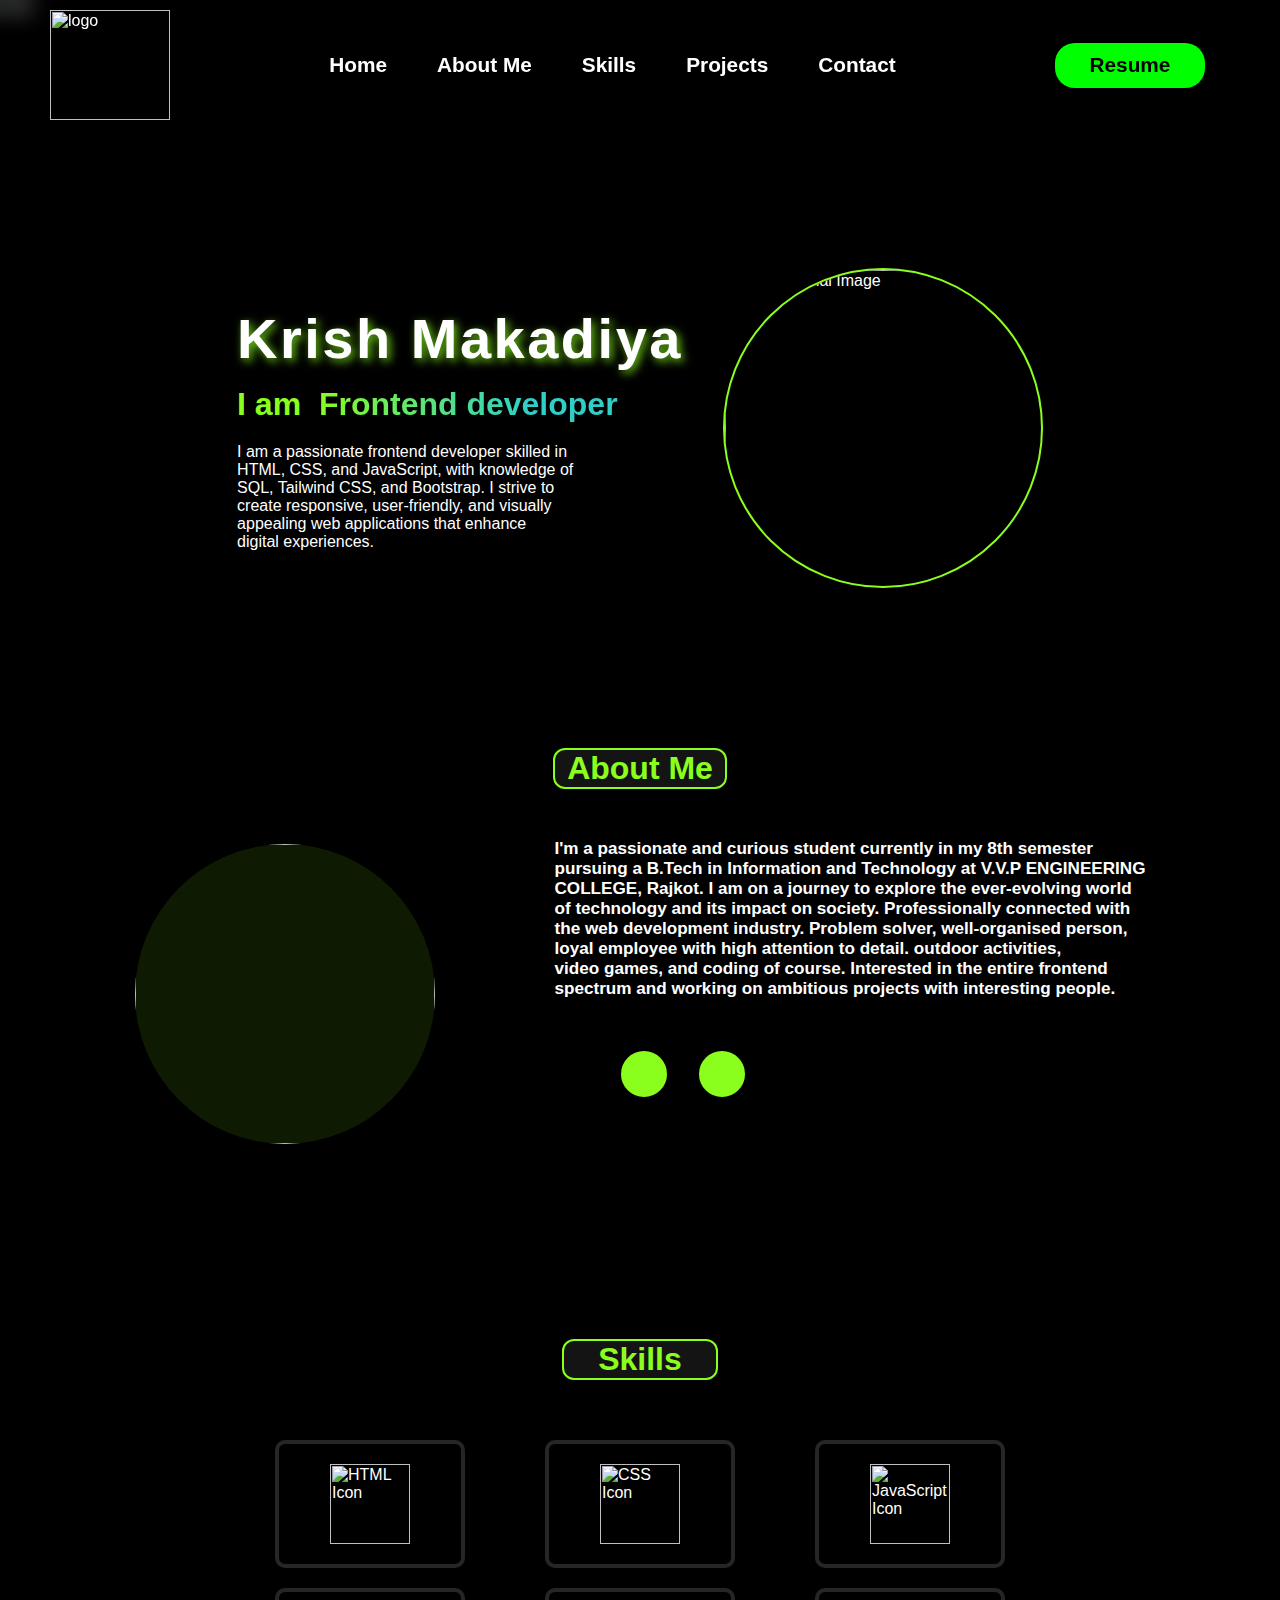
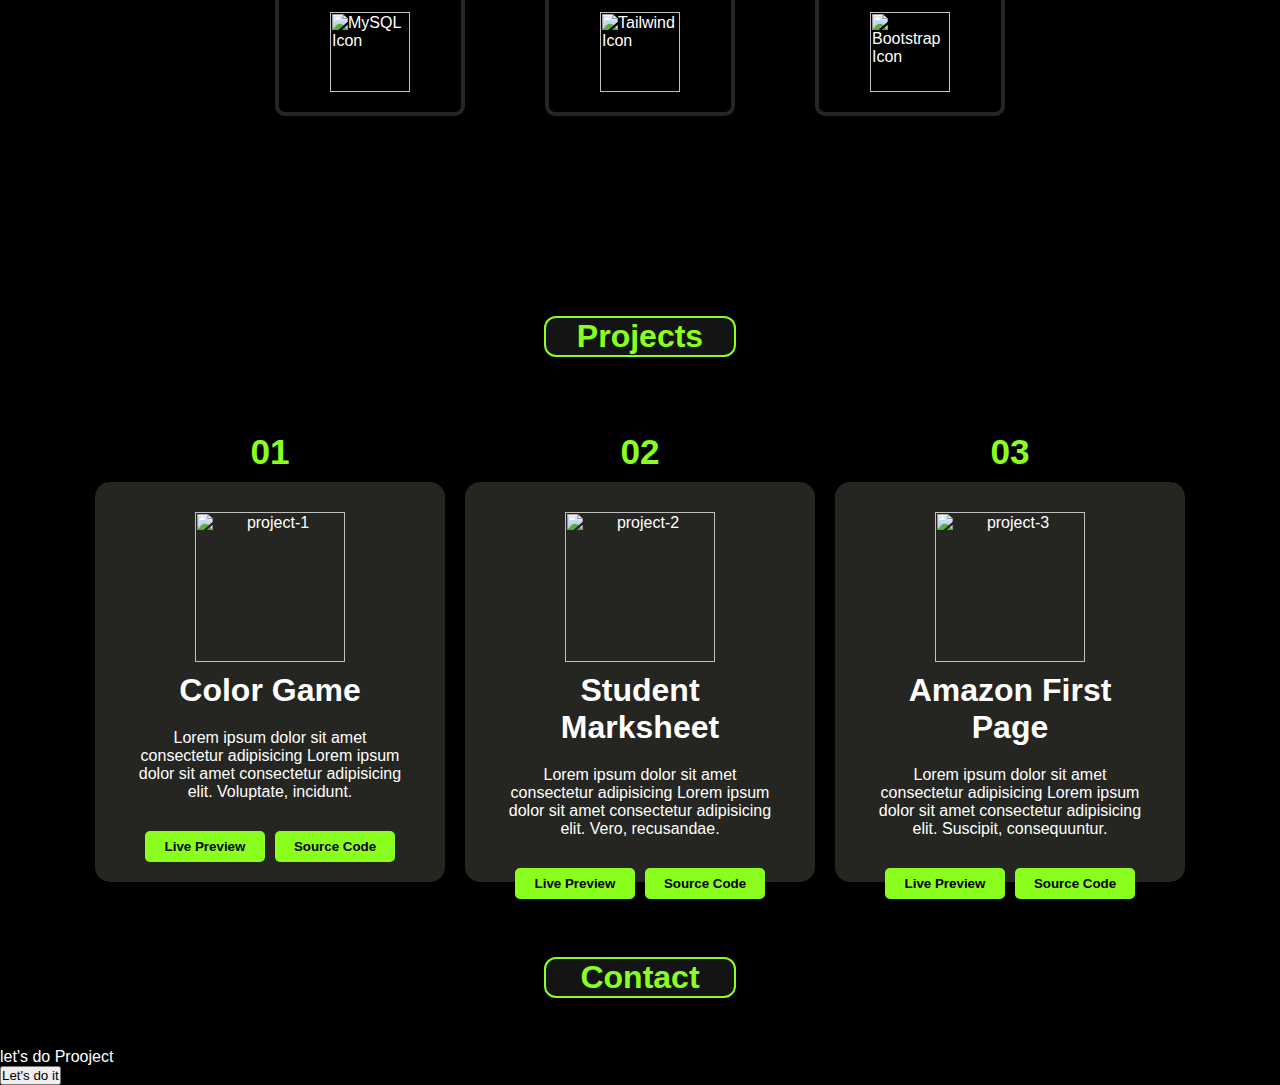
==== Portfolio.html @ 4e4b96e0 "Rename index.html to Portfolio.html" ====
ndex<!DOCTYPE html>
<html lang="en">

<head>
    <meta charset="UTF-8">
    <meta name="viewport" content="width=device-width, initial-scale=1.0">
    <title>My Portfolio</title>
    <link rel="stylesheet" href="portfoli.css">
    <script src="https://unpkg.com/boxicons@2.1.4/dist/boxicons.js"></script>
</head>

<body>
    <div class="container">
        <div class="navbar">
            <div class="logo">
                <img src="/svg/logo.png" alt="logo" width="120px" height="60px">
            </div>
            <div class="navigation">
                <nav class="nav">
                    <ul>
                        <li><a href="#">Home</a></li>
                        <li><a href="#About-Me">About&nbsp;Me</a></li>
                        <li><a href="#Skills">Skills</a></li>
                        <li><a href="#Projects">Projects</a></li>
                        <li><a href="#Contact">Contact</a></li>
                    </ul>
                </nav>
            </div>
            <div class="hire_btn btn">
                <button class="hire">Resume</button>
            </div>
        </div>
        <section id="#home">
        <div class="display aft-tit">
            <div class="description">
                <div class="name">Krish Makadiya</div>
                <div class="role">I am&nbsp;<span> Frontend developer</span></div>
                <div class="details">
                    <p>I am a passionate frontend developer skilled in <br>
                        HTML, CSS, and JavaScript, with knowledge of <br>
                        SQL, Tailwind CSS, and Bootstrap. I strive to<br>
                        create responsive, user-friendly, and visually<br>
                        appealing web applications that enhance<br>
                        digital experiences. </p>
                </div>
            </div>
            <div class="img-display">
                <img src="/svg/pfp.png" alt="My Personal Image">
            </div>
        </div>
    </section>


        <!-- about me -->
        <section  id="About-Me" >
        <h2 class="heading title">About Me</h2>
        <div class="about-me aft-tit">
            <div class="about-img">
                <img class="about_me_img" src="/svg/developer-icon.svg">
            </div>
            <div class="about_description">
                <p>
                    I'm a passionate and curious student currently in my 8th semester<br>
                    pursuing a B.Tech in Information and Technology at V.V.P ENGINEERING<br>
                    COLLEGE, Rajkot. I am on a journey to explore the ever-evolving world<br>
                    of technology and its impact on society. Professionally connected with<br>
                    the web development industry. Problem solver, well-organised person,<br>
                    loyal employee with high attention to detail. outdoor activities,<br>
                    video games, and coding of course. Interested in the entire frontend<br>
                    spectrum and working on ambitious projects with interesting people.
                </p>
                <div class="icons">
                    <box-icon type='logo' name='linkedin'></box-icon>
                    <box-icon name='github' type='logo' ></box-icon>
                </div>
            </div>
        </div>
        
        <!-- SKILLS  -->
    </section>
    <section id="Skills">
        <h2  class="heading title">Skills</h2>
        <div class="skills aft-tit">
            <div class="skills-container">
                <div class="skill-card"><img src="svg/html-icon.svg" alt="HTML Icon"></div>
                <div class="skill-card"><img src="svg/css-icon.svg" alt="CSS Icon"></div>
                <div class="skill-card"><img src="svg/javascript-programming-language-icon.svg" alt="JavaScript Icon">
                </div>
                <div class="skill-card"><img src="svg/mysql-icon.svg" alt="MySQL Icon"></div>
                <div class="skill-card"><img src="svg/tailwind-css-icon.svg" alt="Tailwind Icon"></div>
                <div class="skill-card"><img src="svg/bootstrap-5-logo-icon.svg" alt="Bootstrap Icon"></div>
            </div>
        </div>
    </section>

        <!--Projects  -->
        <section id="Projects">
        <h2  class="heading">Projects</h2>
        <div  class="projects aft-tit">
            <div class="project-1 project">
                <div class="num">01</div>
                <div class="card">
                    <div class="img-1">
                        <img src="/svg/project-2.avif" alt="project-1">
                    </div>
                    <h1>Color Game</h1>
                    <p>Lorem ipsum dolor sit amet consectetur adipisicing Lorem ipsum dolor sit amet consectetur
                        adipisicing elit. Voluptate, incidunt.</p>
                    <div class="but-project">
                        <div class="btn"><button>Live Preview</button></div>
                        <div class="btn"><button>Source Code</button></div>
                    </div>
                </div>
            </div>

            <div class="project-2 project">
                <div class="num">02</div>
                <div class="card">
                    <div class="img-2">
                        <img src="/svg/project-3.avif" alt="project-2">
                    </div>
                    <h1>Student Marksheet</h1>
                    <p>Lorem ipsum dolor sit amet consectetur adipisicing Lorem ipsum dolor sit amet consectetur
                        adipisicing elit. Vero, recusandae.</p>
                    <div class="but-project">
                        <div class="btn"><button>Live Preview</button></div>
                        <div class="btn"><button>Source Code</button></div>
                    </div>
                </div>
            </div>

            <div class="project-3 project">
                <div class="num">03</div>
                <div class="card">
                    <div class="img-3">
                        <img src="/svg/project-2.avif" alt="project-3">
                    </div>
                    <h1>Amazon First Page</h1>
                    <p>Lorem ipsum dolor sit amet consectetur adipisicing Lorem ipsum dolor sit amet consectetur
                        adipisicing elit. Suscipit, consequuntur.</p>
                    <div class="but-project">
                        <div class="btn"><button>Live Preview</button></div>
                        <div class="btn"><button>Source Code</button></div>
                    </div>
                </div>
            </div>
        </div>
    </section>

        <!--Contact me  -->
        <footer id="Contact">
            <h2 class="heading">Contact</h2>
            <div  class="contact aft-tit">
                <div class="first-row">
                    <p>
                        let's do Prooject 
                    </p>
                    <button class="project_btn">Let's do it</button>
                </div>
            </div>

        </footer>

    </div>
</body>

</html>
---- portfoli.css ----
html {
    scroll-behavior: smooth;
    scroll-padding-top: 150px;
}
/* @keyframes fadeIn {
    from {
        opacity: 0;
        transform: translateY(10px);
    }
    to {
        opacity: 1;
        transform: translateY(0);
    }
}

.container {
    animation: fadeIn 1s ease-in-out;
} */

*{
    margin: 0;
    padding: 0;
    font-family:'Franklin Gothic Medium', 'Arial Narrow', Arial, sans-serif;
    box-sizing: border-box;
}
body{
    color: white;
    background-color:black;
}
.navbar{
    position: fixed;
    top: 0;
    left: 0;
    width: 100%;
    display: flex;
    justify-content: space-between;
    align-items: center;
    padding: 10px 50px;
    background: rgba(0, 0, 0, 0.3); 
    backdrop-filter: blur(10px);
    z-index: 1;
}
.navigation {
    padding: 20px;
    width: auto; 
    display: flex;
    justify-content: center;
    flex-wrap: wrap; 
    gap: 20px; 
}

.logo img{
    height: 110px;
}
.nav ul{
    display: flex;
}
.nav ul li{
    list-style: none;
    padding: 10px 25px;
}
.nav ul li a{
    text-decoration: none;
    color: white;
    font-size: 1.3rem;
    font-weight: bold;
    transition: transform 0.3s ease-in-out;
}
.nav ul li a:hover{
    text-decoration: underline;
    color: rgb(2, 255, 2);
}
.hire_btn{
    padding-right:25px;
}
.hire{
    width: 150px;
    height: 45px;
    font-size: 1.3rem;
    font-weight: bold;
    border: none;
    border-radius: 20px;
    background-color: lime;
    color: black;
    cursor: pointer;
    transition: all 0.3s ease-in-out;
}
.hire:hover{
    background-color: black;
    color: lime;
    box-shadow: 0px 0px 20px lime;
    border:2px solid #8AFF1E;
    transform: translate(0px,-10px);
}
.display{
    padding-top: 250px;
    display: flex;
    justify-content: center;
    align-items: center; 
    gap: 40px;
    padding-bottom: 100px;
}
.description{
    text-align: center;
}
.name{
    color: white;
    font-size: 3.5rem;
    font-weight: bold;
    text-align: left;
    margin-bottom: 15px; 
    letter-spacing: 2.5px;
    text-shadow: 3px 3px 10px rgba(138, 255, 30, 0.8);
}
.role{
    color: #8AFF1E;
    font-size :2rem;
    text-align: left;
    margin-bottom: 20px;
    font-weight: bold; 
}
.role span{
    background: linear-gradient(to right, #8AFF1E 0%, #2FCFC8 71%); 
    -webkit-text-fill-color: transparent; 
    -webkit-background-clip:text; 
}

.details{
    color: white;
    font-size: 1rem;
    text-align: left;
}
.img-display img{
    width: 320px; 
    height: 320px;
    border-radius: 50%; 
    background-color: transparent;
    border: 2px solid #8AFF1E;
    transition: transform 0.3s ease-in-out;
}
.img-display img:hover {
    transform: scale(1.07);
    cursor: pointer;
    box-shadow: 0px 0px 30px #8AFF1E;
}
      /* for all heding */
.heading{
    margin: 50px auto;
    color:#8AFF1E;
    width:15%;
    border: 2px solid ;
    border-radius: 12px;
    text-align: center;
    font-size: 2rem;
    background-color: rgba(255, 255, 255, 0.08);
}


                    /* about me */
#About-Me{
    margin: 60px;
}
.about-me{
    display: flex;
    justify-content: center;
    align-items: center;
    gap: 120px;
    padding-bottom: 70px;
} 
.about-img img{
    width: 300px;
    height: 300px;
    border-radius: 50%;
    background-color: #85fb171a;
}        
.about-img img:hover {
    transform: scale(1.07);
    cursor: pointer;
    box-shadow: 0px 0px 30px #8AFF1E;
}
.about_description p{
    font-weight: bold;
    font-size: 1.07rem;
} 
.icons{
    display: flex;
    justify-content: space-around;
    max-width: 30%;
    margin: 40px;
    padding: 10px;
}
.icons [type='logo']{
    border-radius: 50%;
    border: 2px solid black;
    width: 50px;
    height: 50px;
    padding: 5px;
    background-color: #8AFF1E;
}
.icons [type='logo']:hover{
    cursor: pointer;
    scale: 1.2;
    border: 2px solid #8AFF1E;
    background-color: black;
    fill: #8AFF1E;
    box-shadow:0px 0px 10px #8AFF1E;
}

                    /* skills */
#Skills{
    margin: 120px;
}
.skills {
    display: flex;
    justify-content: center;
    align-items: center;
}   
.skills-container {
display: grid;
grid-template-columns: repeat(3, 1fr);  
justify-items: center;
}          
.skill-card {
display: flex;
justify-content: center;
align-items: center;
width: 190px;
height: 100px;
border: 4px solid #262626;
border-radius: 10px;
padding: 60px;
background-color: black;
margin: 10px 40px;
}          
.skill-card img {
width: 80pxpx;
height: 80px;
}    
@keyframes anima {
    from {
        transform: translate(0px, 0px);
    }
    to {
        transform: translate(-5px, 5px) rotate(5deg);
    }
}

.skill-card:hover {
    animation-name: anima;
    animation-duration: 0.3s; 
    box-shadow: 0 0 20px #8AFF1E;
    animation-timing-function: ease-in-out; 
    animation-fill-mode: forwards; 
}


/*   projects */
#Projects{
    margin-top: 190px;
}
.projects{
    display: flex;
    justify-content: center;
    gap: 20px;
    flex-wrap: wrap;
    padding: 25px;
}
.project{
    text-align: center;
}
.num{
    text-align: center;
    font-size: 2.2rem;
    font-weight: bold;
    color: #8AFF1E;
    margin-bottom: 10px;
}
.card{
    margin-top: 10px;
    width: 350px;
    height: 400px;
    background-color: #252521;
    color: white;
    border-radius: 15px;
    text-align: center;
    padding: 30px;
    border: none;
    cursor: pointer;
}
.card:hover {
    transform: translateY(-10px);
    box-shadow:inset 0px 0px 10px #8AFF1E;
    transition: transform 0.3s ease-in-out;
}
.card h1{
    padding: 10px;
}
.card p {
    font-size: 1rem;
    color: #fff;
    margin-bottom: 20px;
    padding: 10px;
    background-color: transparent; 
}
.card img{
    max-width: 200px;
    height: 150px;
}
.but-project {
    display: flex;
    justify-content: center;
    gap: 10px;
    margin-top: 20px;
}

.but-project .btn button{
    width: 120px;
    padding: 8px 12px;
    border: none;
    background-color: #8AFF1E;
    color: black;
    font-weight: bold;
    border-radius: 5px;
    cursor: pointer;
    transition: background 0.3s;
}
.but-project .btn button:hover {
    border: solid;
    border-radius: 5px; 
    border: none;
    box-shadow:inset 0px 0px 15px black;
}
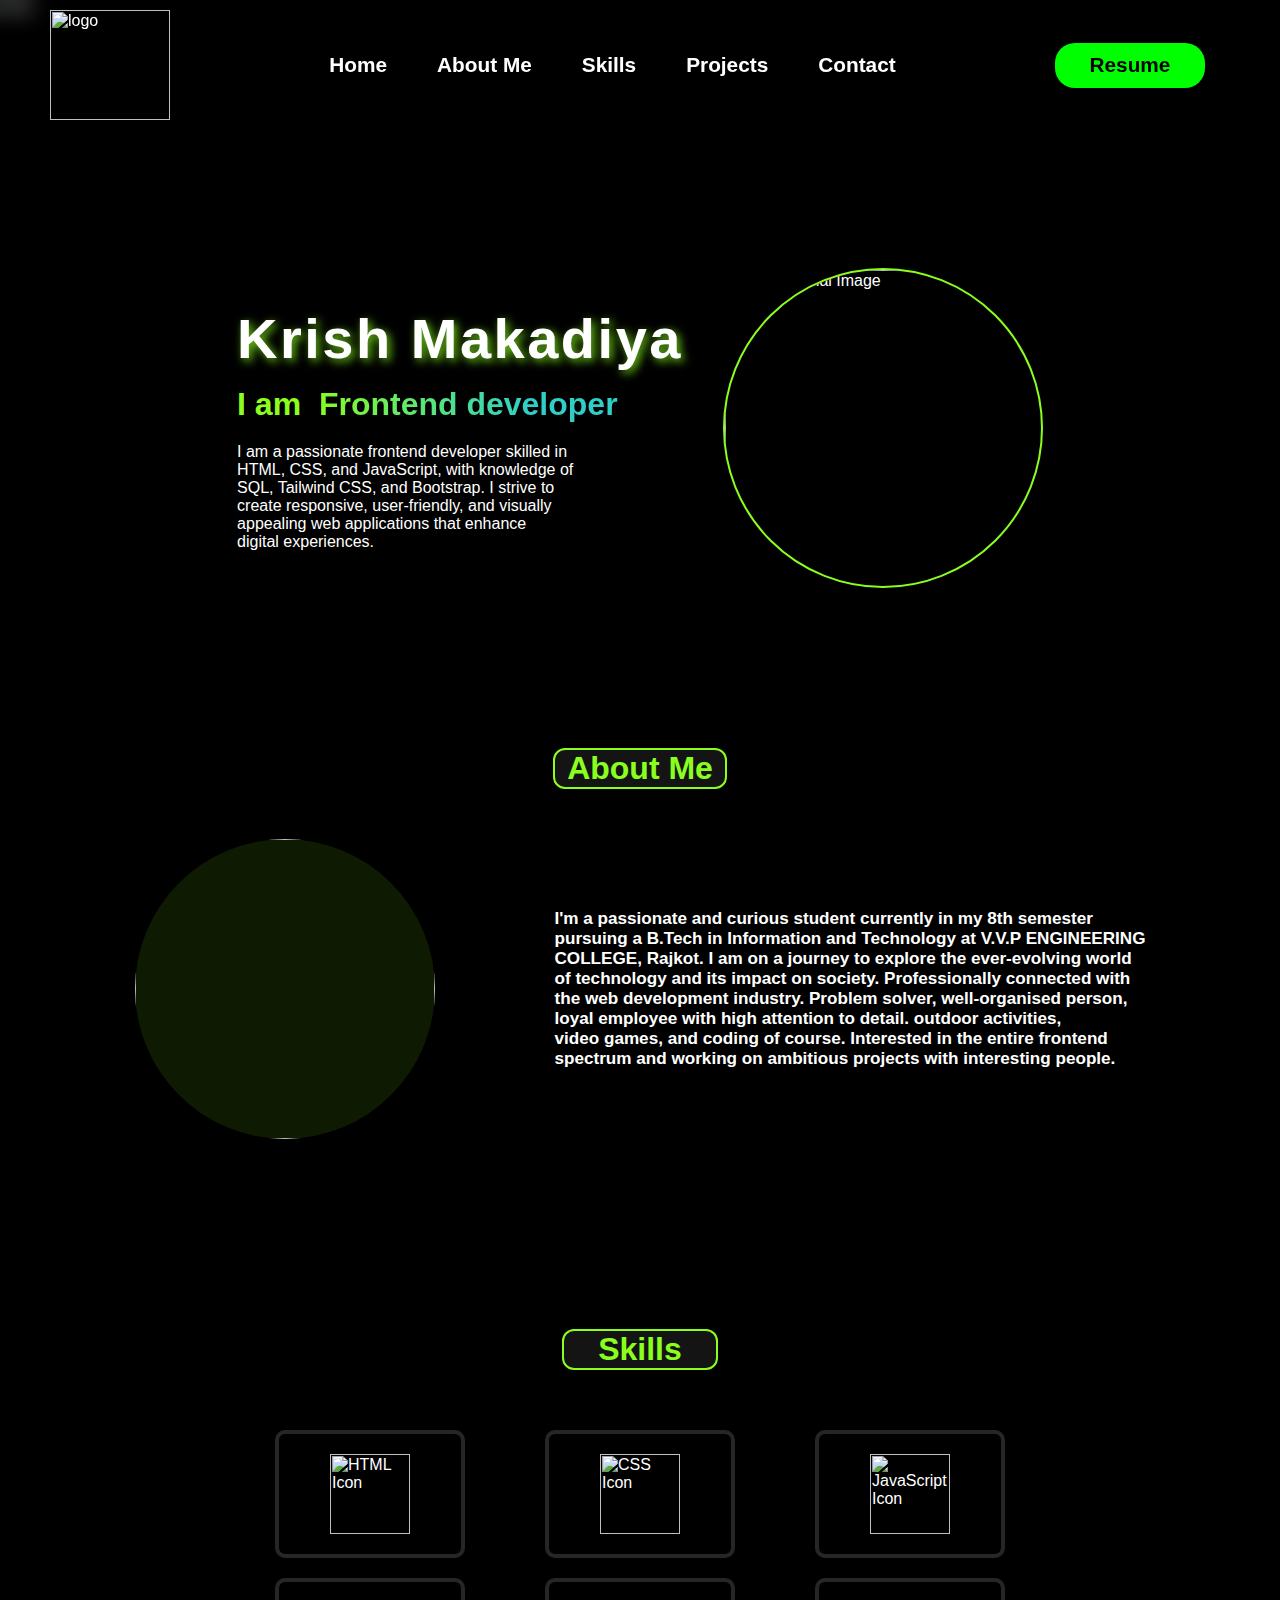
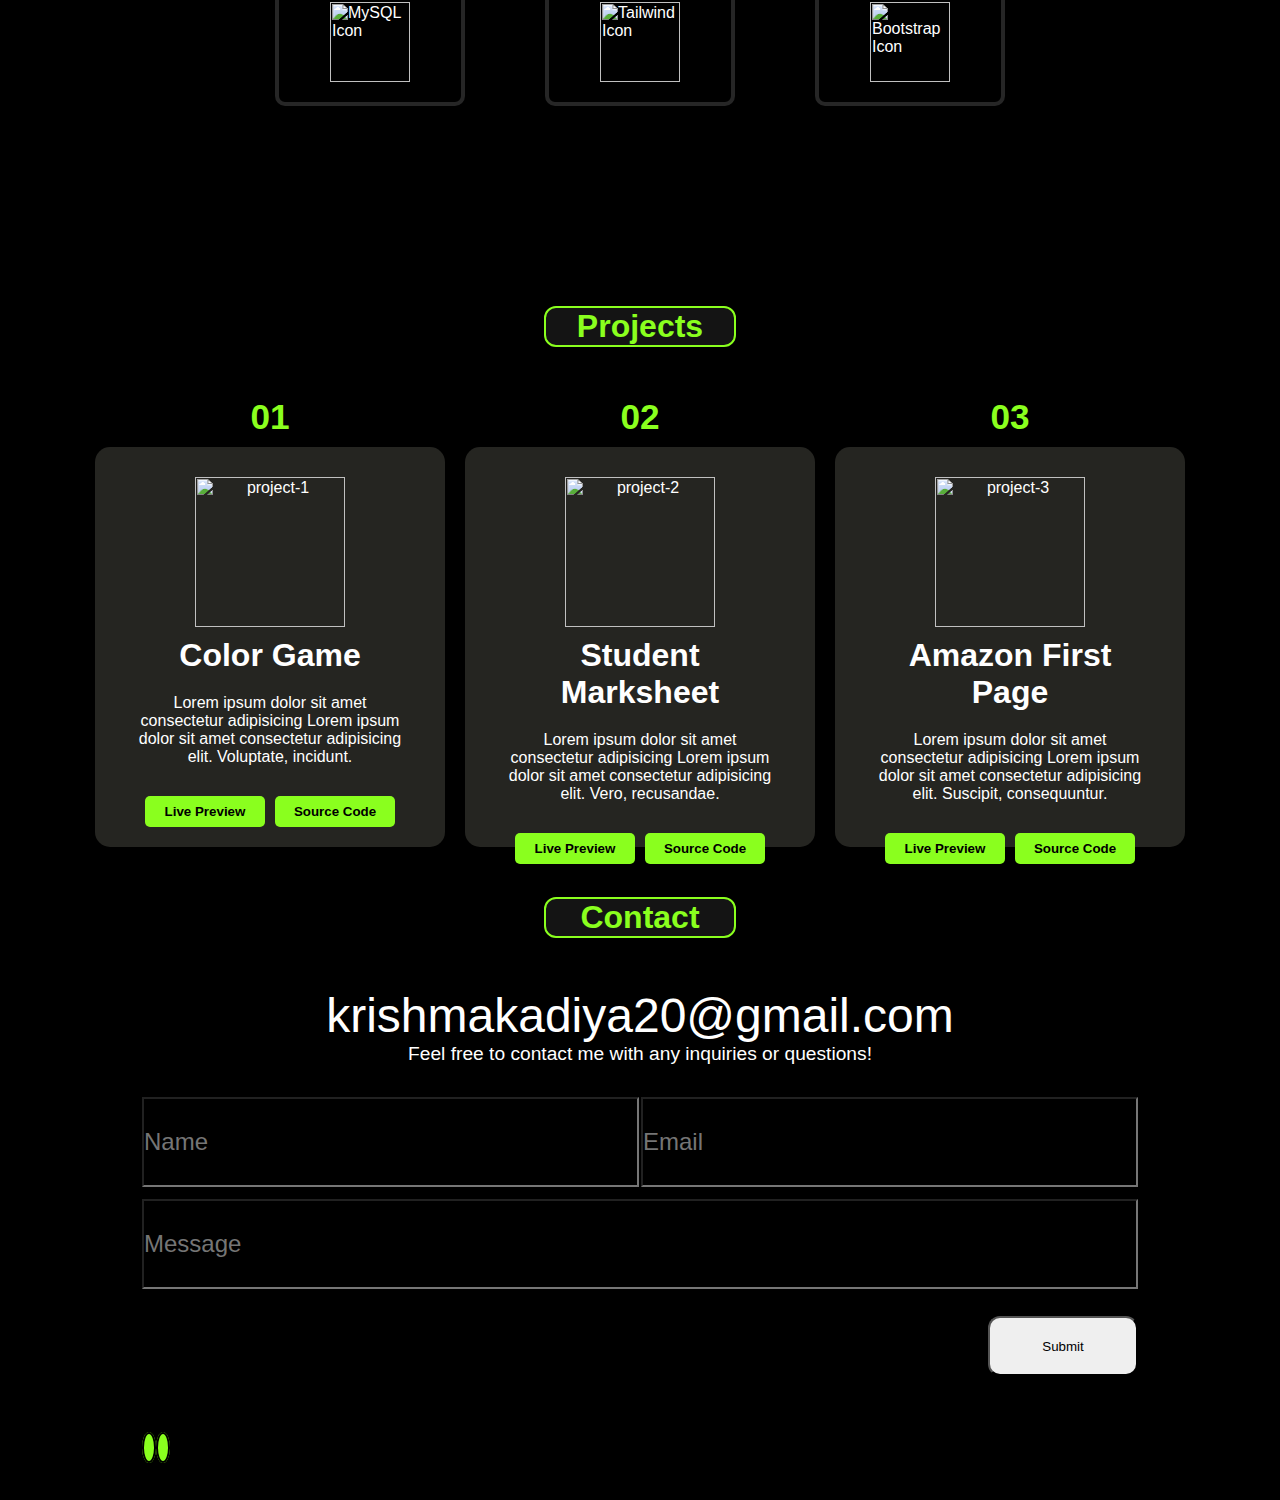
==== commit 7a662d66: "add table and css" ====
--- a/Portfolio.html
+++ b/Portfolio.html
@@ -69,10 +69,6 @@
                     video games, and coding of course. Interested in the entire frontend<br>
                     spectrum and working on ambitious projects with interesting people.
                 </p>
-                <div class="icons">
-                    <box-icon type='logo' name='linkedin'></box-icon>
-                    <box-icon name='github' type='logo' ></box-icon>
-                </div>
             </div>
         </div>
         
@@ -152,10 +148,29 @@
             <h2 class="heading">Contact</h2>
             <div  class="contact aft-tit">
                 <div class="first-row">
-                    <p>
-                        let's do Prooject 
-                    </p>
-                    <button class="project_btn">Let's do it</button>
+                <p class="email">krishmakadiya20@gmail.com</p>
+                <p class="text">Feel free to contact me with any inquiries or questions!</p>
+                </div>
+                <div class="second-row">
+                    <form action=""></form>    
+                    <table class="cont-table">
+                            <tr class="name">
+                                <td class="dec"><input type="text" placeholder="Name"></td>
+                                <td class="dec"><input type="text" placeholder="Email"></td>
+                            </tr>
+                            <tr class="message">
+                                <td colspan="2" class="dec"><input type="text" placeholder="Message"></td>
+                            </tr>
+                            <tr class="subimt-btn" align="right">
+                                <td colspan="2"><button class="submit">Submit</buttton></td>
+                            </tr>
+                            <tr class="icons" >
+                                <td colspan="2"><box-icon type='logo' name='linkedin'></box-icon>
+                                <box-icon name='github' type='logo' ></box-icon></td>
+                            </tr>
+                        </table>
+                    </form>
+                </div>
                 </div>
             </div>
 
--- a/portfoli.css
+++ b/portfoli.css
@@ -1,6 +1,6 @@
 html {
     scroll-behavior: smooth;
-    scroll-padding-top: 150px;
+    scroll-padding-top: 140px;
 }
 /* @keyframes fadeIn {
     from {
@@ -182,29 +182,6 @@
     font-weight: bold;
     font-size: 1.07rem;
 } 
-.icons{
-    display: flex;
-    justify-content: space-around;
-    max-width: 30%;
-    margin: 40px;
-    padding: 10px;
-}
-.icons [type='logo']{
-    border-radius: 50%;
-    border: 2px solid black;
-    width: 50px;
-    height: 50px;
-    padding: 5px;
-    background-color: #8AFF1E;
-}
-.icons [type='logo']:hover{
-    cursor: pointer;
-    scale: 1.2;
-    border: 2px solid #8AFF1E;
-    background-color: black;
-    fill: #8AFF1E;
-    box-shadow:0px 0px 10px #8AFF1E;
-}
 
                     /* skills */
 #Skills{
@@ -263,7 +240,6 @@
     justify-content: center;
     gap: 20px;
     flex-wrap: wrap;
-    padding: 25px;
 }
 .project{
     text-align: center;
@@ -330,3 +306,70 @@
     border: none;
     box-shadow:inset 0px 0px 15px black;
 }
+/*   contact */
+
+.contact{
+    padding: 0 90px;
+}
+.first-row{
+    text-align: center;
+}
+.text{
+    font-size: 1.2rem;
+}
+.email{
+    font-size: 3rem;
+}
+.second-row{
+    display: flex;
+    justify-content: center;
+    align-items: center;
+    padding-top: 25px;
+}
+.cont-table{
+    width: 1000px;
+}
+table tr{
+    height: 100px;
+}
+table tr td input{
+    width: 100%;
+    height: 90px;
+    background-color: black;
+}
+.dec{
+    text-decoration: underline;
+}
+input{
+    font-size: 1.5rem;
+    color: #8AFF1E;
+}
+.submit{
+    width: 150px;
+    height: 60px;
+    border-radius: 12px;
+}
+
+.icons{
+    display: flex;
+    max-width: 30%;
+    align-items: center;
+    text-align: center;
+}
+.icons [type='logo']{
+    border-radius: 50%;
+    border: 2px solid black;
+    width: 50px;
+    height: 50px;
+    padding: 5px;
+    background-color: #8AFF1E;
+}
+.icons [type='logo']:hover{
+    cursor: pointer;
+    scale: 1.2;
+    border: 2px solid #8AFF1E;
+    background-color: black;
+    fill: #8AFF1E;
+    box-shadow:0px 0px 10px #8AFF1E;
+} 
+
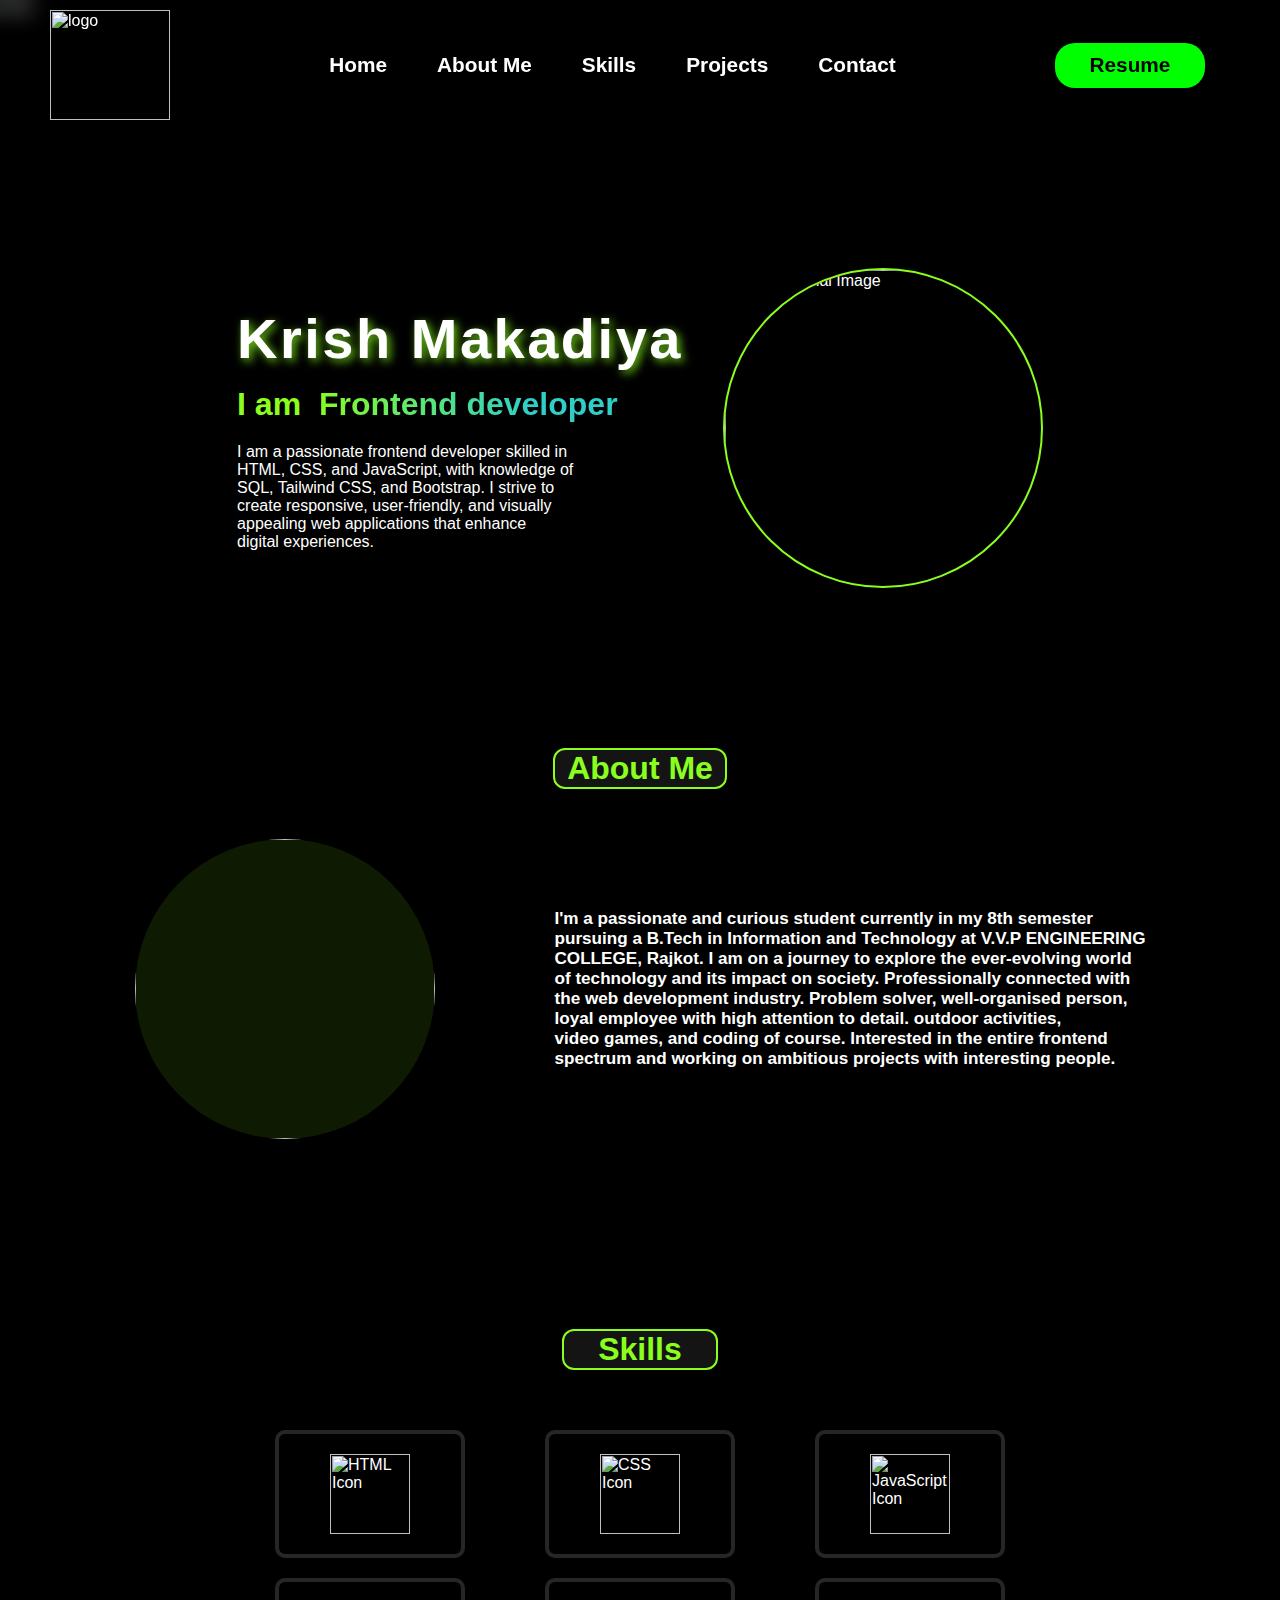
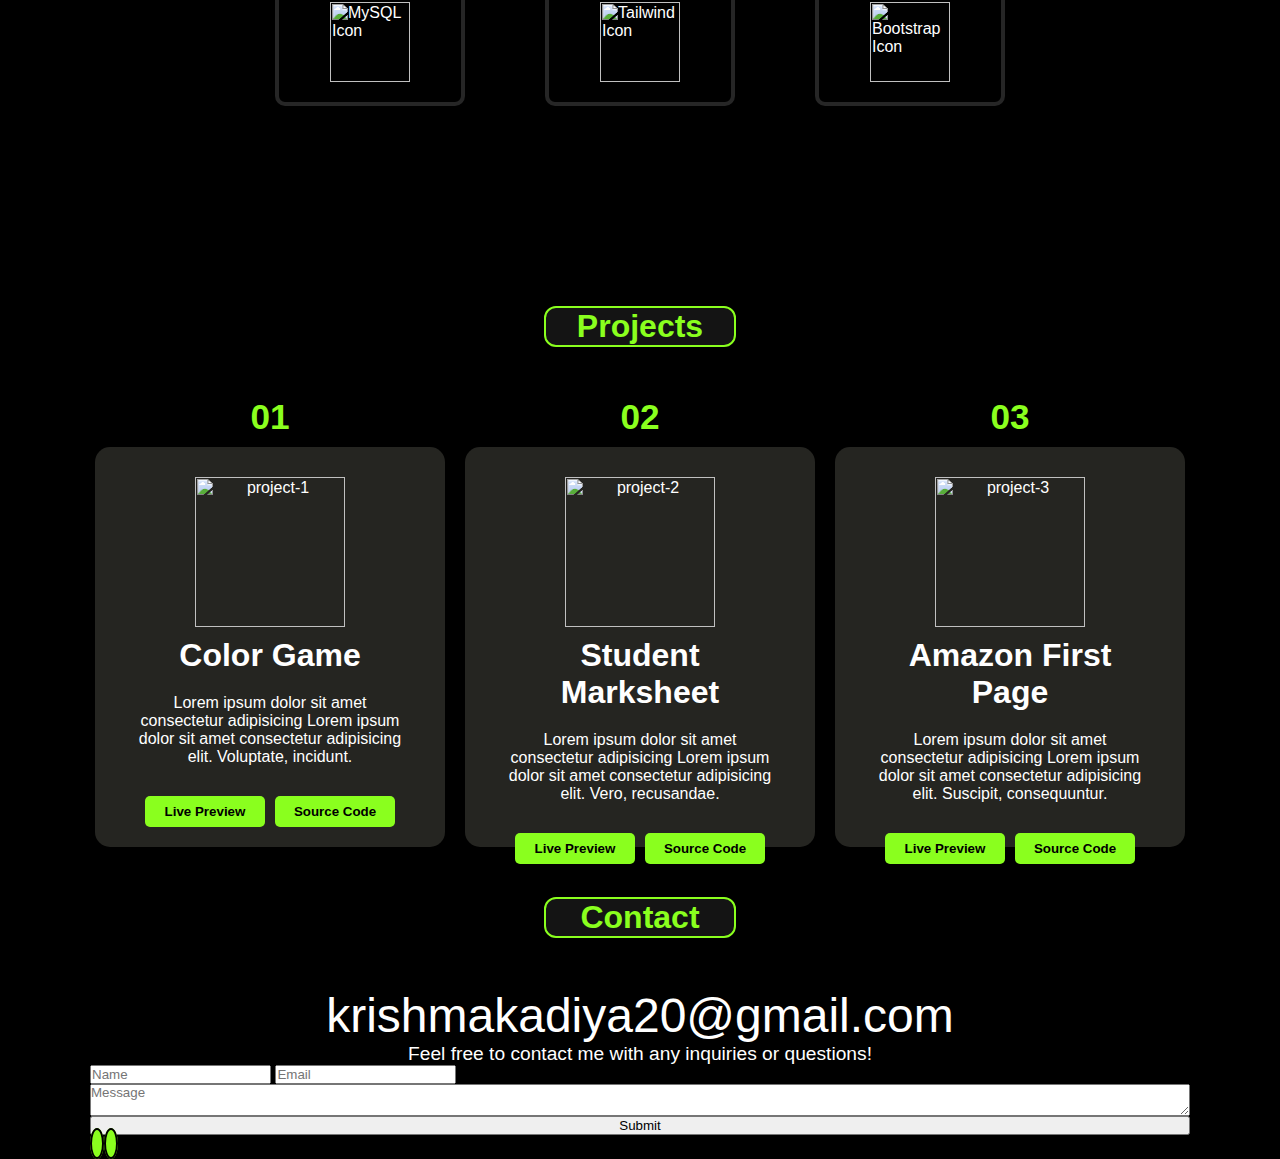
==== commit 5fa19839: "add some changes" ====
--- a/Portfolio.html
+++ b/Portfolio.html
@@ -151,31 +151,22 @@
                 <p class="email">krishmakadiya20@gmail.com</p>
                 <p class="text">Feel free to contact me with any inquiries or questions!</p>
                 </div>
-                <div class="second-row">
-                    <form action=""></form>    
-                    <table class="cont-table">
-                            <tr class="name">
-                                <td class="dec"><input type="text" placeholder="Name"></td>
-                                <td class="dec"><input type="text" placeholder="Email"></td>
-                            </tr>
-                            <tr class="message">
-                                <td colspan="2" class="dec"><input type="text" placeholder="Message"></td>
-                            </tr>
-                            <tr class="subimt-btn" align="right">
-                                <td colspan="2"><button class="submit">Submit</buttton></td>
-                            </tr>
-                            <tr class="icons" >
-                                <td colspan="2"><box-icon type='logo' name='linkedin'></box-icon>
-                                <box-icon name='github' type='logo' ></box-icon></td>
-                            </tr>
-                        </table>
-                    </form>
+                <form action="#" method="post">
+                    <div class="form-group">
+                        <div class="input-wrapper">
+                            <input type="text" placeholder="Name" required>
+                            <input type="text" placeholder="Email" required>
+                        </div>
+                        <textarea placeholder="Message"required></textarea>
+                        <button type="submit">Submit</button>
+                    </div>
+                </form>
+                <div class="icons">
+                    <a><box-icon type='logo' name='github'></box-icon></a>
+                    <a><box-icon name='linkedin' type='logo' ></box-icon></a>
                 </div>
                 </div>
-            </div>
-
         </footer>
-
     </div>
 </body>
 
--- a/portfoli.css
+++ b/portfoli.css
@@ -320,34 +320,9 @@
 .email{
     font-size: 3rem;
 }
-.second-row{
-    display: flex;
-    justify-content: center;
-    align-items: center;
-    padding-top: 25px;
-}
-.cont-table{
-    width: 1000px;
-}
-table tr{
-    height: 100px;
-}
-table tr td input{
-    width: 100%;
-    height: 90px;
-    background-color: black;
-}
-.dec{
-    text-decoration: underline;
-}
-input{
-    font-size: 1.5rem;
-    color: #8AFF1E;
-}
-.submit{
-    width: 150px;
-    height: 60px;
-    border-radius: 12px;
+.form-group{
+    display: flex;
+    flex-direction: column;
 }
 
 .icons{
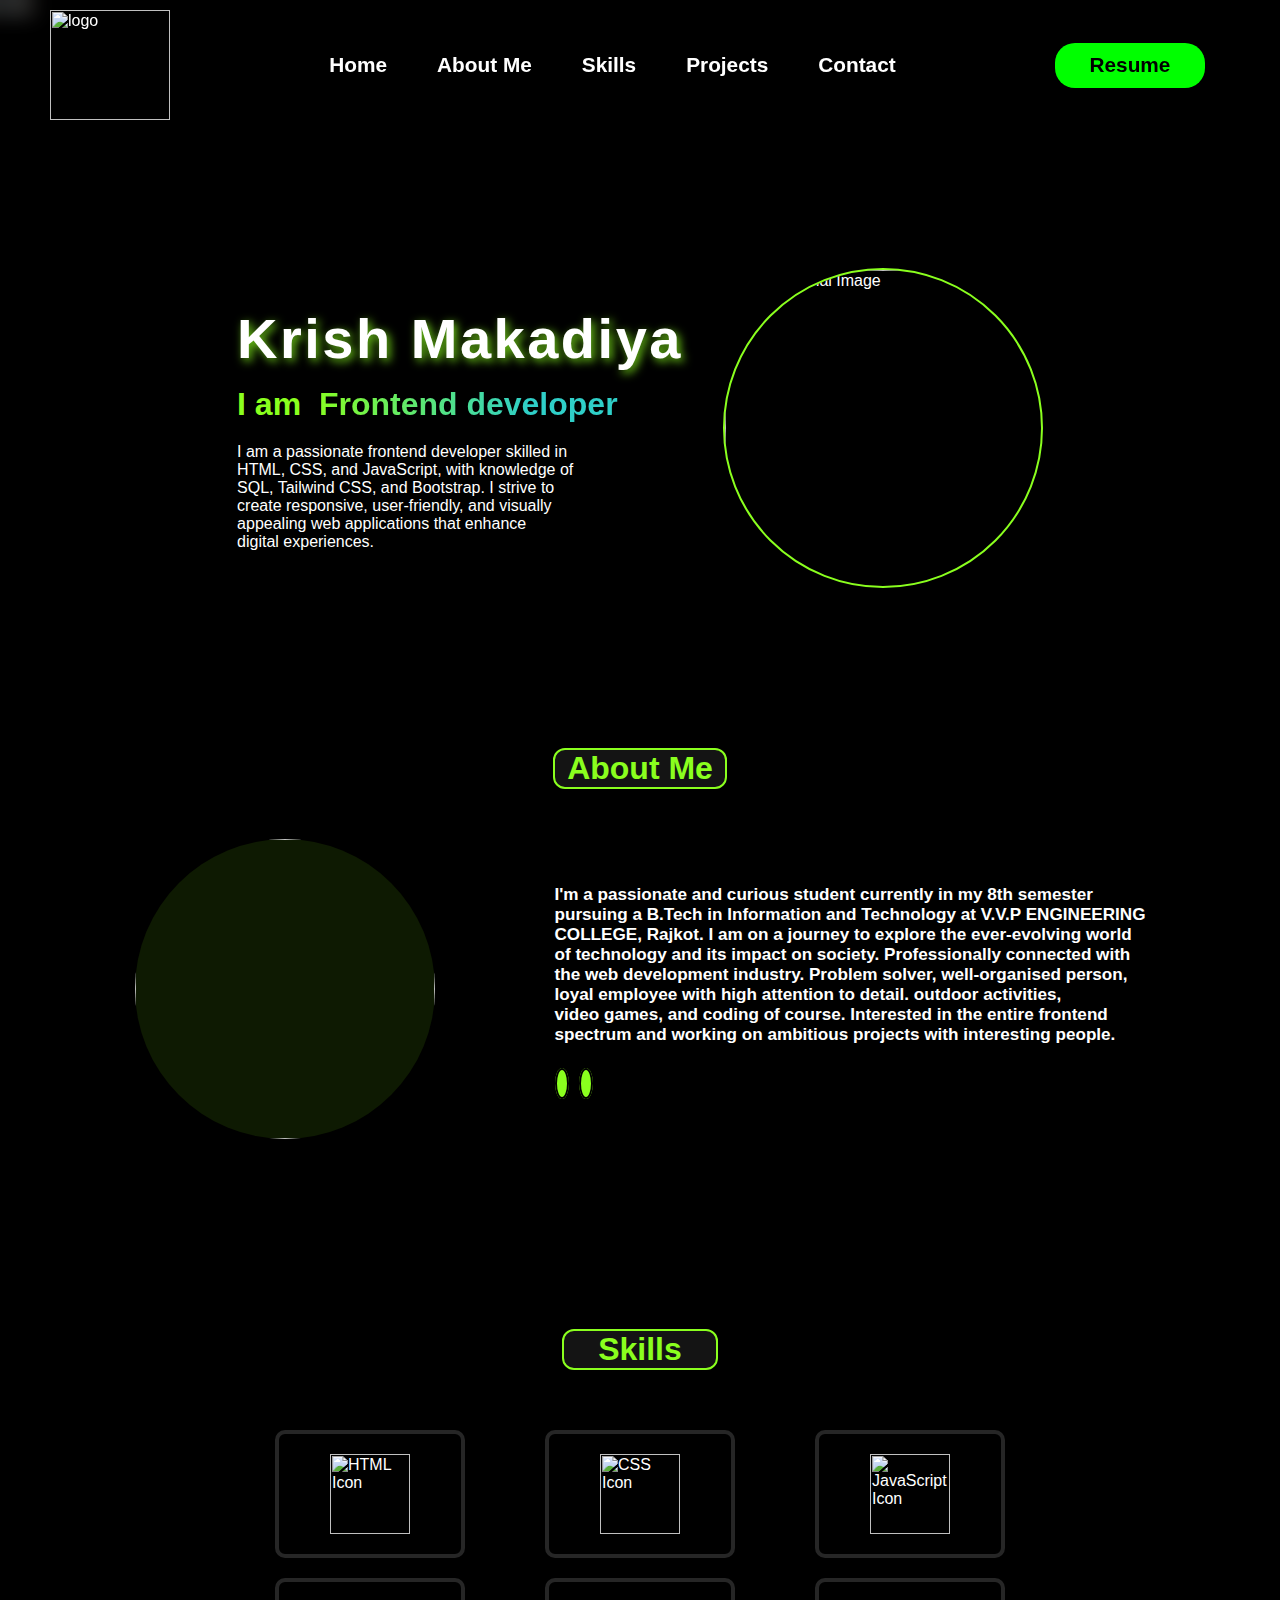
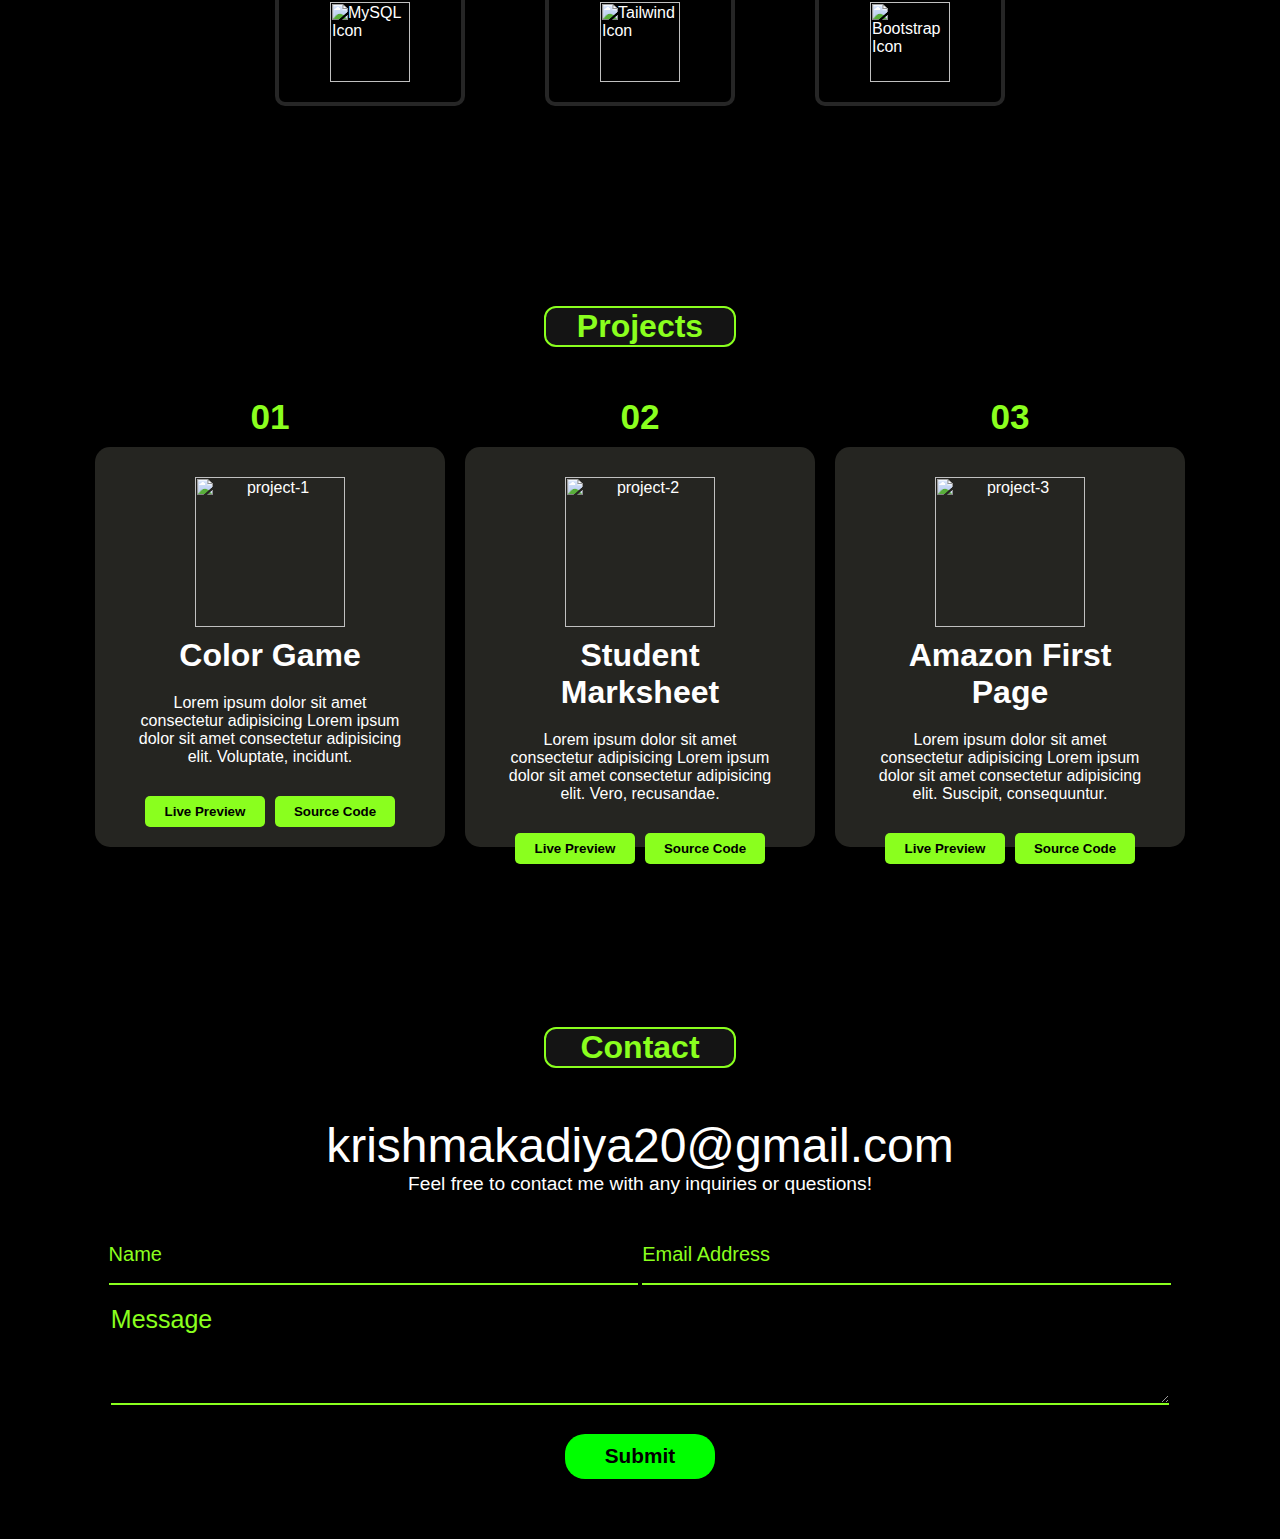
==== commit abea0c19: "make contact section" ====
--- a/Portfolio.html
+++ b/Portfolio.html
@@ -69,6 +69,10 @@
                     video games, and coding of course. Interested in the entire frontend<br>
                     spectrum and working on ambitious projects with interesting people.
                 </p>
+                <div class="icons">
+                    <a href="#"><box-icon type='logo' name='github'></box-icon></a>
+                    <a href="#"><box-icon name='linkedin' type='logo' ></box-icon></a>
+                </div>
             </div>
         </div>
         
@@ -155,16 +159,12 @@
                     <div class="form-group">
                         <div class="input-wrapper">
                             <input type="text" placeholder="Name" required>
-                            <input type="text" placeholder="Email" required>
+                            <input type="text" placeholder="Email Address" required>
                         </div>
                         <textarea placeholder="Message"required></textarea>
                         <button type="submit">Submit</button>
                     </div>
                 </form>
-                <div class="icons">
-                    <a><box-icon type='logo' name='github'></box-icon></a>
-                    <a><box-icon name='linkedin' type='logo' ></box-icon></a>
-                </div>
                 </div>
         </footer>
     </div>
--- a/portfoli.css
+++ b/portfoli.css
@@ -181,6 +181,30 @@
 .about_description p{
     font-weight: bold;
     font-size: 1.07rem;
+} 
+.icons{
+    display: flex;
+    max-width: 30%;
+    align-items: center;
+    text-align: center;
+    margin-top: 30px;
+    gap: 10px;
+}
+.icons [type='logo']{
+    border-radius: 50%;
+    border: 2px solid black;
+    width: 50px;
+    height: 50px;
+    padding: 5px;
+    background-color: #8AFF1E;
+}
+.icons [type='logo']:hover{
+    cursor: pointer;
+    scale: 1.2;
+    border: 2px solid #8AFF1E;
+    background-color: black;
+    fill: #8AFF1E;
+    box-shadow:0px 0px 10px #8AFF1E;
 } 
 
                     /* skills */
@@ -307,7 +331,12 @@
     box-shadow:inset 0px 0px 15px black;
 }
 /*   contact */
-
+footer{
+    margin:60px 0px; 
+}
+#Contact{
+    margin-top: 180px;
+}
 .contact{
     padding: 0 90px;
 }
@@ -323,28 +352,64 @@
 .form-group{
     display: flex;
     flex-direction: column;
-}
-
-.icons{
-    display: flex;
-    max-width: 30%;
+    margin: 10px;
     align-items: center;
-    text-align: center;
-}
-.icons [type='logo']{
-    border-radius: 50%;
-    border: 2px solid black;
-    width: 50px;
-    height: 50px;
-    padding: 5px;
-    background-color: #8AFF1E;
-}
-.icons [type='logo']:hover{
-    cursor: pointer;
-    scale: 1.2;
-    border: 2px solid #8AFF1E;
+}
+.input-wrapper{
+    text-align: center;
+    width: 100%;
+    margin: 20px;
+}
+.input-wrapper input{
+    width: 49%;
+    height: 60px;
     background-color: black;
-    fill: #8AFF1E;
-    box-shadow:0px 0px 10px #8AFF1E;
-} 
-
+    color: #8AFF1E;
+    font-size: 20px;
+    outline: none;
+    border: none;
+    border-bottom:2px solid #8AFF1E;
+}
+input::placeholder{
+    font-size: 20px;
+    color: #8AFF1E;
+}
+.form-group textarea{
+    width: 98%;
+    height: 100px;
+    margin:0 20px;
+    font-size: 25px;
+    background-color: black;
+    color: #8AFF1E;
+    outline: none;
+    border: none;
+    border-bottom:2px solid #8AFF1E;
+}
+textarea::placeholder{
+    font-size: 25px;
+    color: #8AFF1E;
+}
+.form-group button{
+    margin-top: 2cap;
+    text-align: center;
+    width: 150px;
+    height: 45px;
+    font-size: 1.3rem;
+    font-weight: bold;
+    border: none;
+    border-radius: 20px;
+    background-color: lime;
+    color: black;
+    cursor: pointer;
+    transition: all 0.3s ease-in-out;
+}
+.form-group button:hover{
+    background-color: black;
+    color: lime;
+    box-shadow: 0px 0px 20px lime;
+    border:2px solid #8AFF1E;
+    transform: translate(0px,-10px);
+
+}
+
+
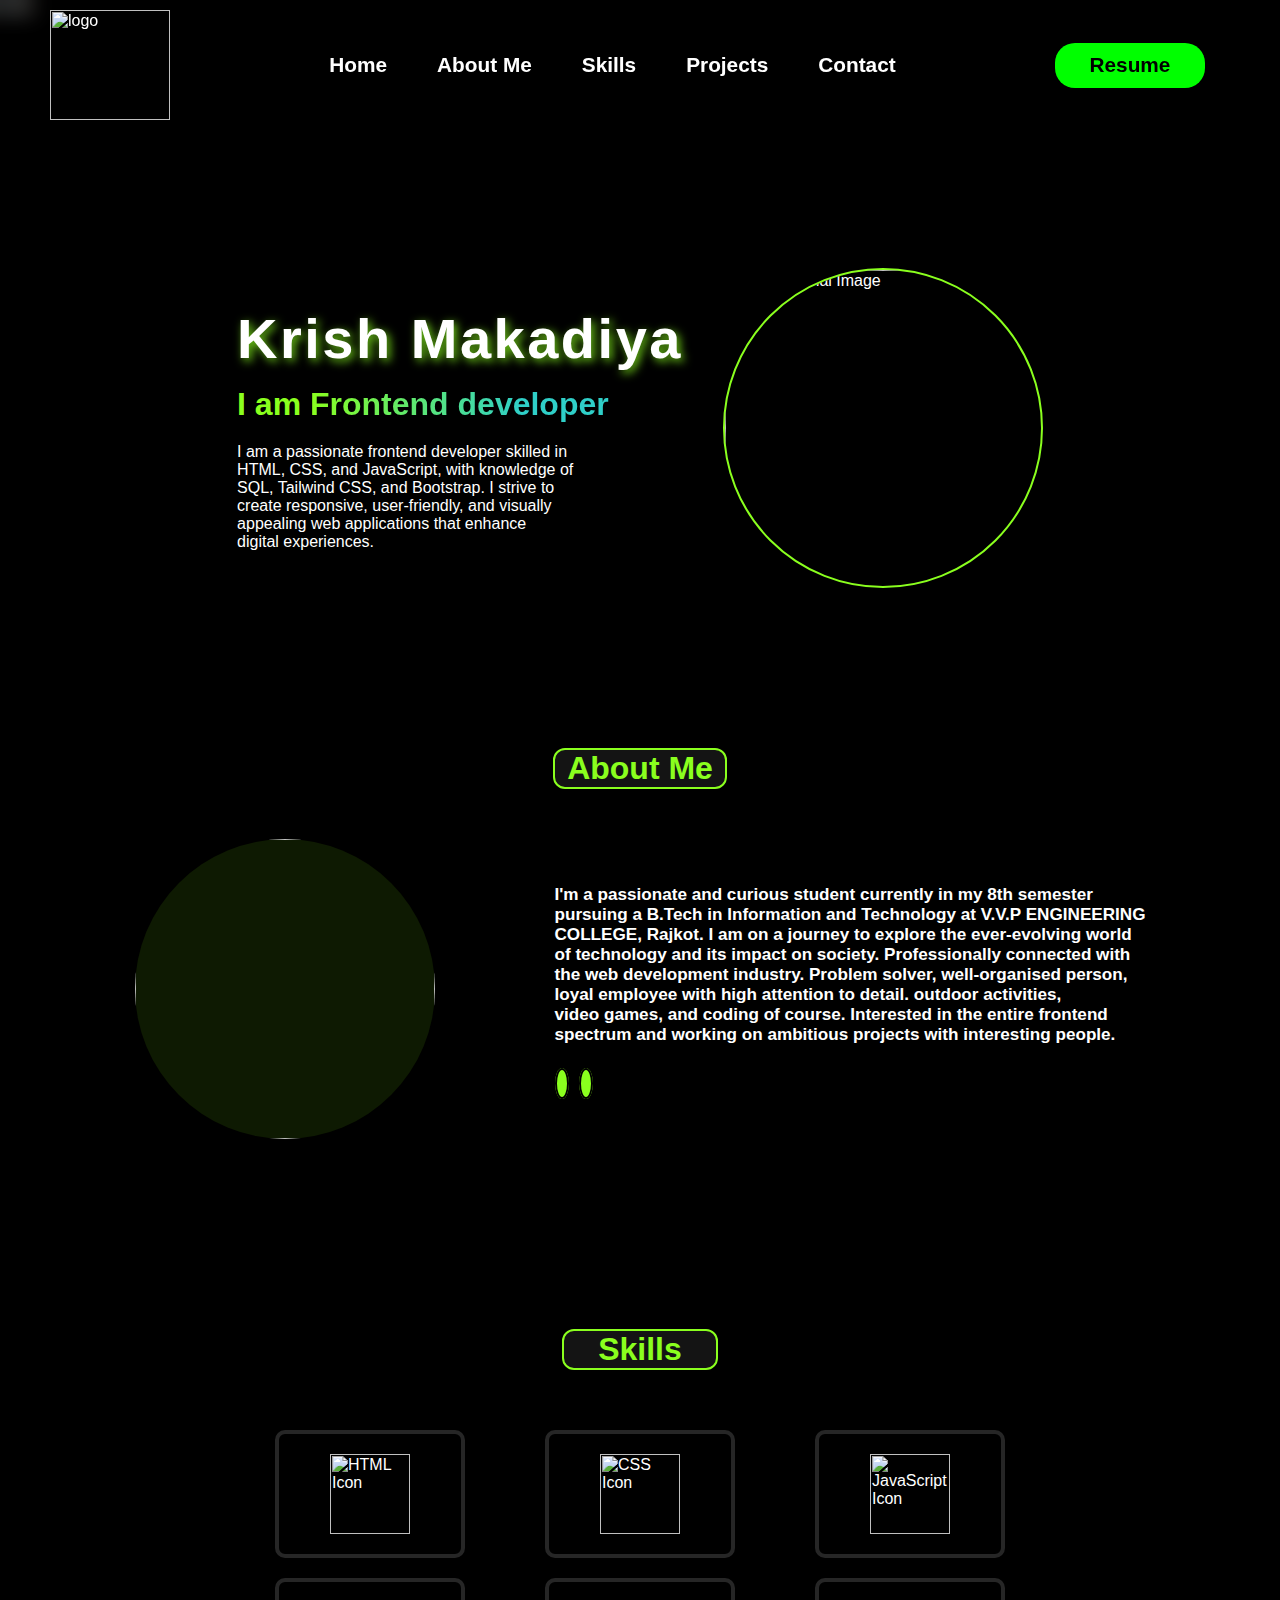
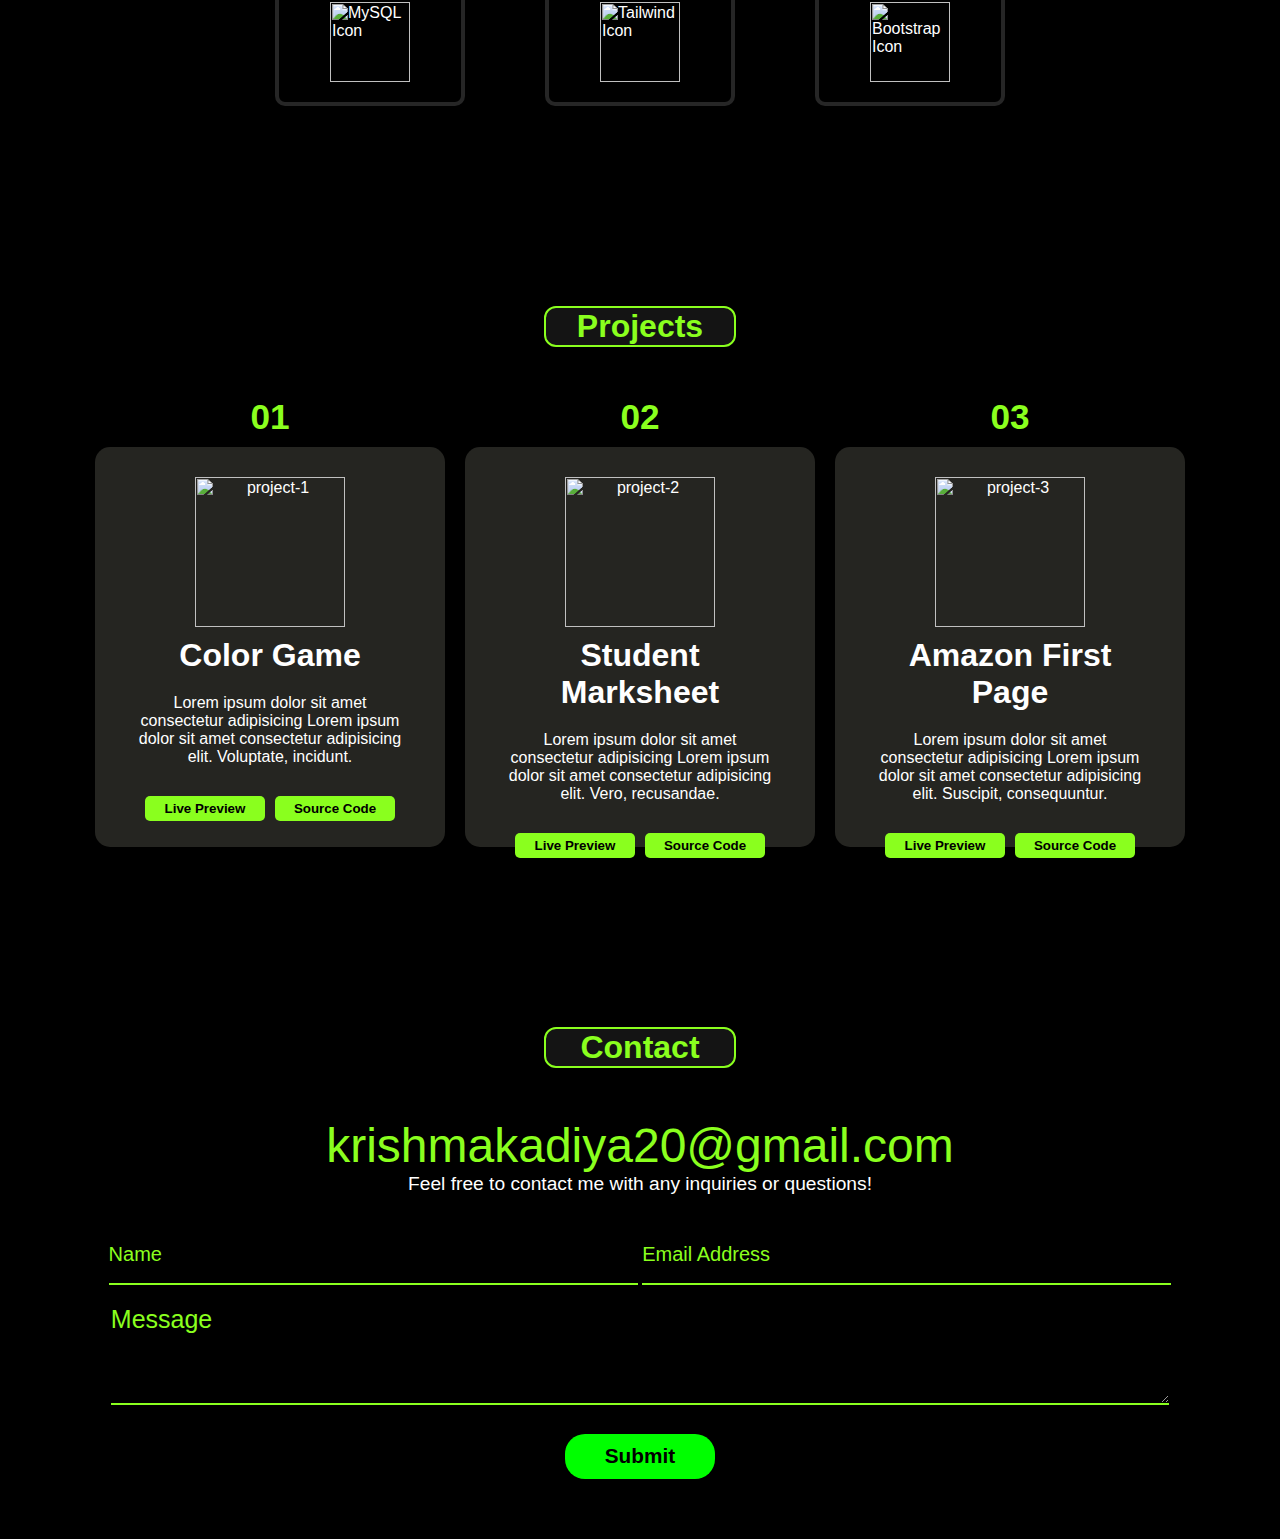
==== commit 6f95279d: "add js file and make changes" ====
--- a/Portfolio.html
+++ b/Portfolio.html
@@ -6,7 +6,6 @@
     <meta name="viewport" content="width=device-width, initial-scale=1.0">
     <title>My Portfolio</title>
     <link rel="stylesheet" href="portfoli.css">
-    <script src="https://unpkg.com/boxicons@2.1.4/dist/boxicons.js"></script>
 </head>
 
 <body>
@@ -34,7 +33,7 @@
         <div class="display aft-tit">
             <div class="description">
                 <div class="name">Krish Makadiya</div>
-                <div class="role">I am&nbsp;<span> Frontend developer</span></div>
+                <div class="role">I am&nbsp;<span id="typing"></span></div>
                 <div class="details">
                     <p>I am a passionate frontend developer skilled in <br>
                         HTML, CSS, and JavaScript, with knowledge of <br>
@@ -152,7 +151,7 @@
             <h2 class="heading">Contact</h2>
             <div  class="contact aft-tit">
                 <div class="first-row">
-                <p class="email">krishmakadiya20@gmail.com</p>
+                <p class="email"><a href="mailto:krishmakadiya20@gmail.com">krishmakadiya20@gmail.com</a></p>
                 <p class="text">Feel free to contact me with any inquiries or questions!</p>
                 </div>
                 <form action="#" method="post">
@@ -168,6 +167,9 @@
                 </div>
         </footer>
     </div>
+
+    <script src="https://unpkg.com/boxicons@2.1.4/dist/boxicons.js"></script>
+    <script type="text/javascript" src="portfolio.js"></script>
 </body>
 
 </html>
--- a/portfoli.css
+++ b/portfoli.css
@@ -133,7 +133,8 @@
 .img-display img{
     width: 320px; 
     height: 320px;
-    border-radius: 50%; 
+    border-radius: 50%;
+    box-shadow: 0px 4px 10px rgba(0, 0, 0, 0.2); 
     background-color: transparent;
     border: 2px solid #8AFF1E;
     transition: transform 0.3s ease-in-out;
@@ -216,7 +217,7 @@
     justify-content: center;
     align-items: center;
 }   
-.skills-container {
+.skills-container{
 display: grid;
 grid-template-columns: repeat(3, 1fr);  
 justify-items: center;
@@ -245,7 +246,6 @@
         transform: translate(-5px, 5px) rotate(5deg);
     }
 }
-
 .skill-card:hover {
     animation-name: anima;
     animation-duration: 0.3s; 
@@ -315,7 +315,7 @@
 
 .but-project .btn button{
     width: 120px;
-    padding: 8px 12px;
+    padding: 5px 10px;
     border: none;
     background-color: #8AFF1E;
     color: black;
@@ -348,6 +348,10 @@
 }
 .email{
     font-size: 3rem;
+}
+.email a{
+    text-decoration: none;
+    color: #8AFF1E;
 }
 .form-group{
     display: flex;
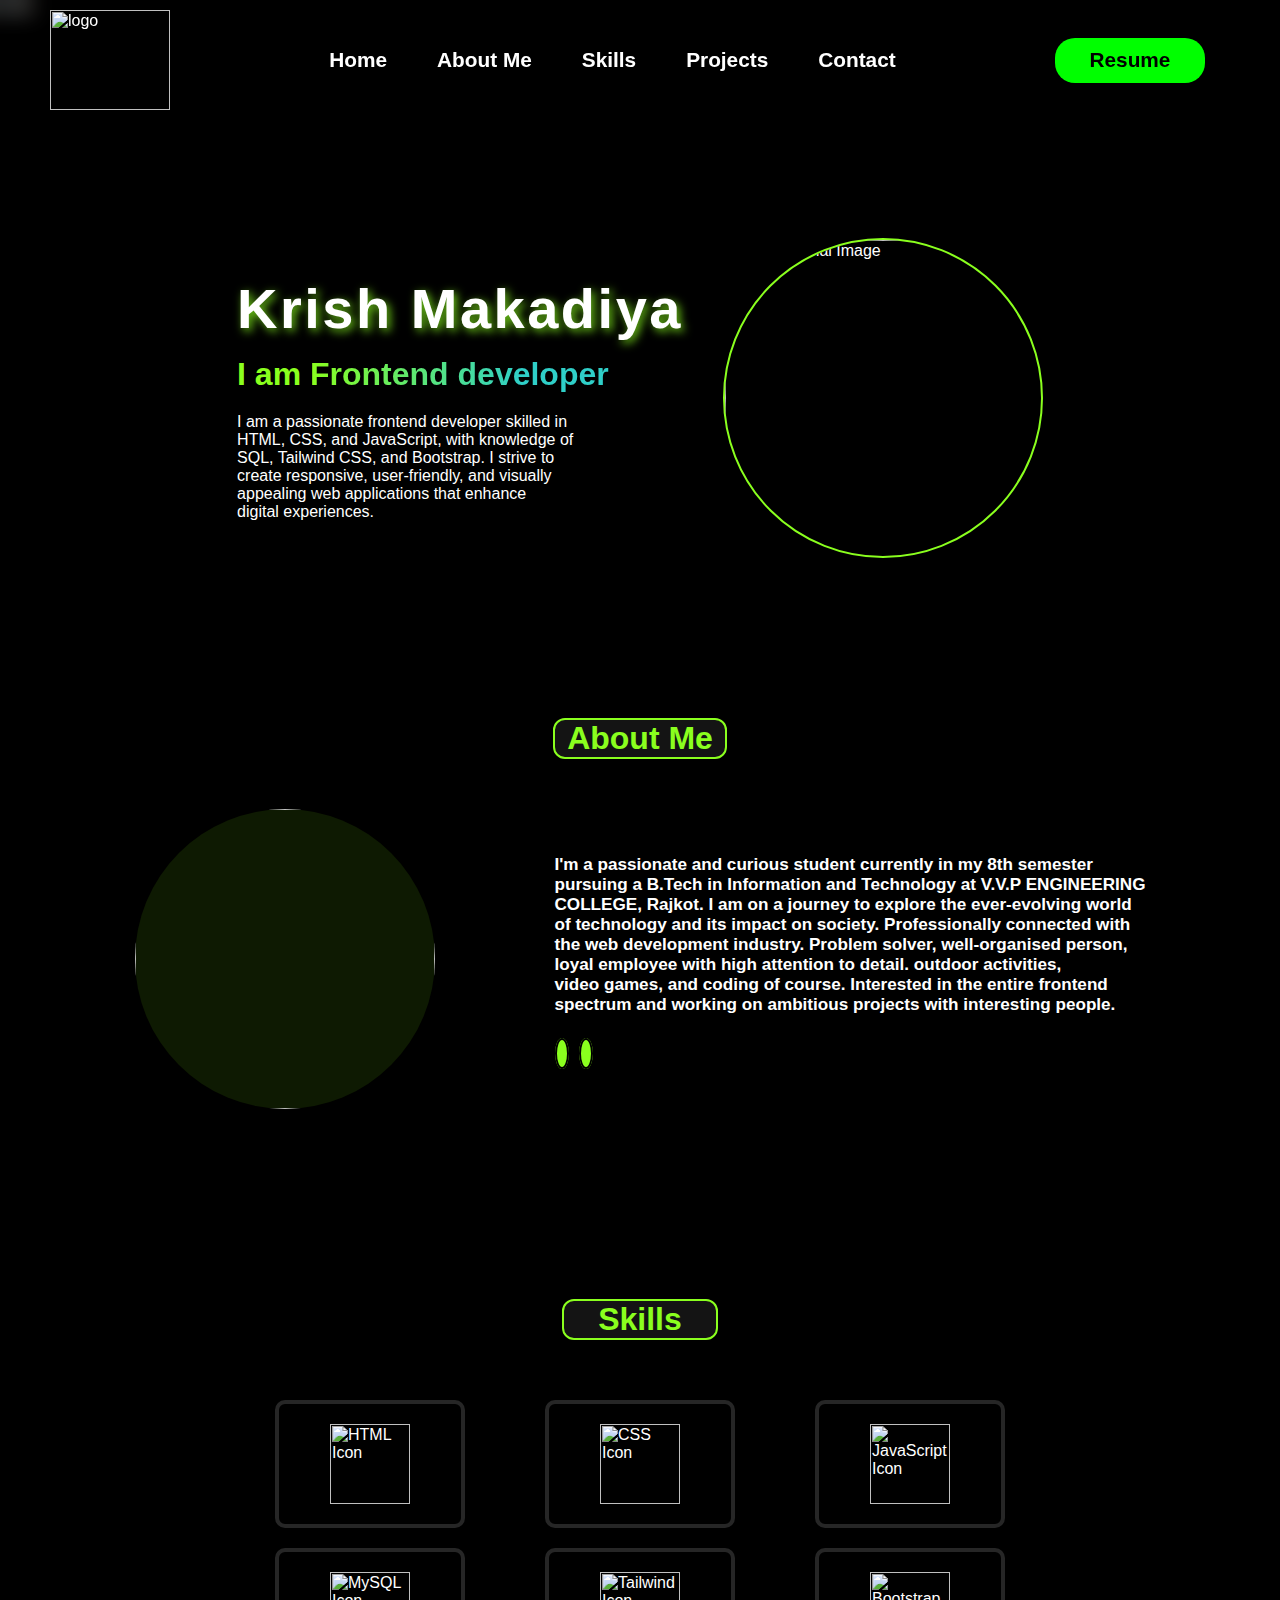
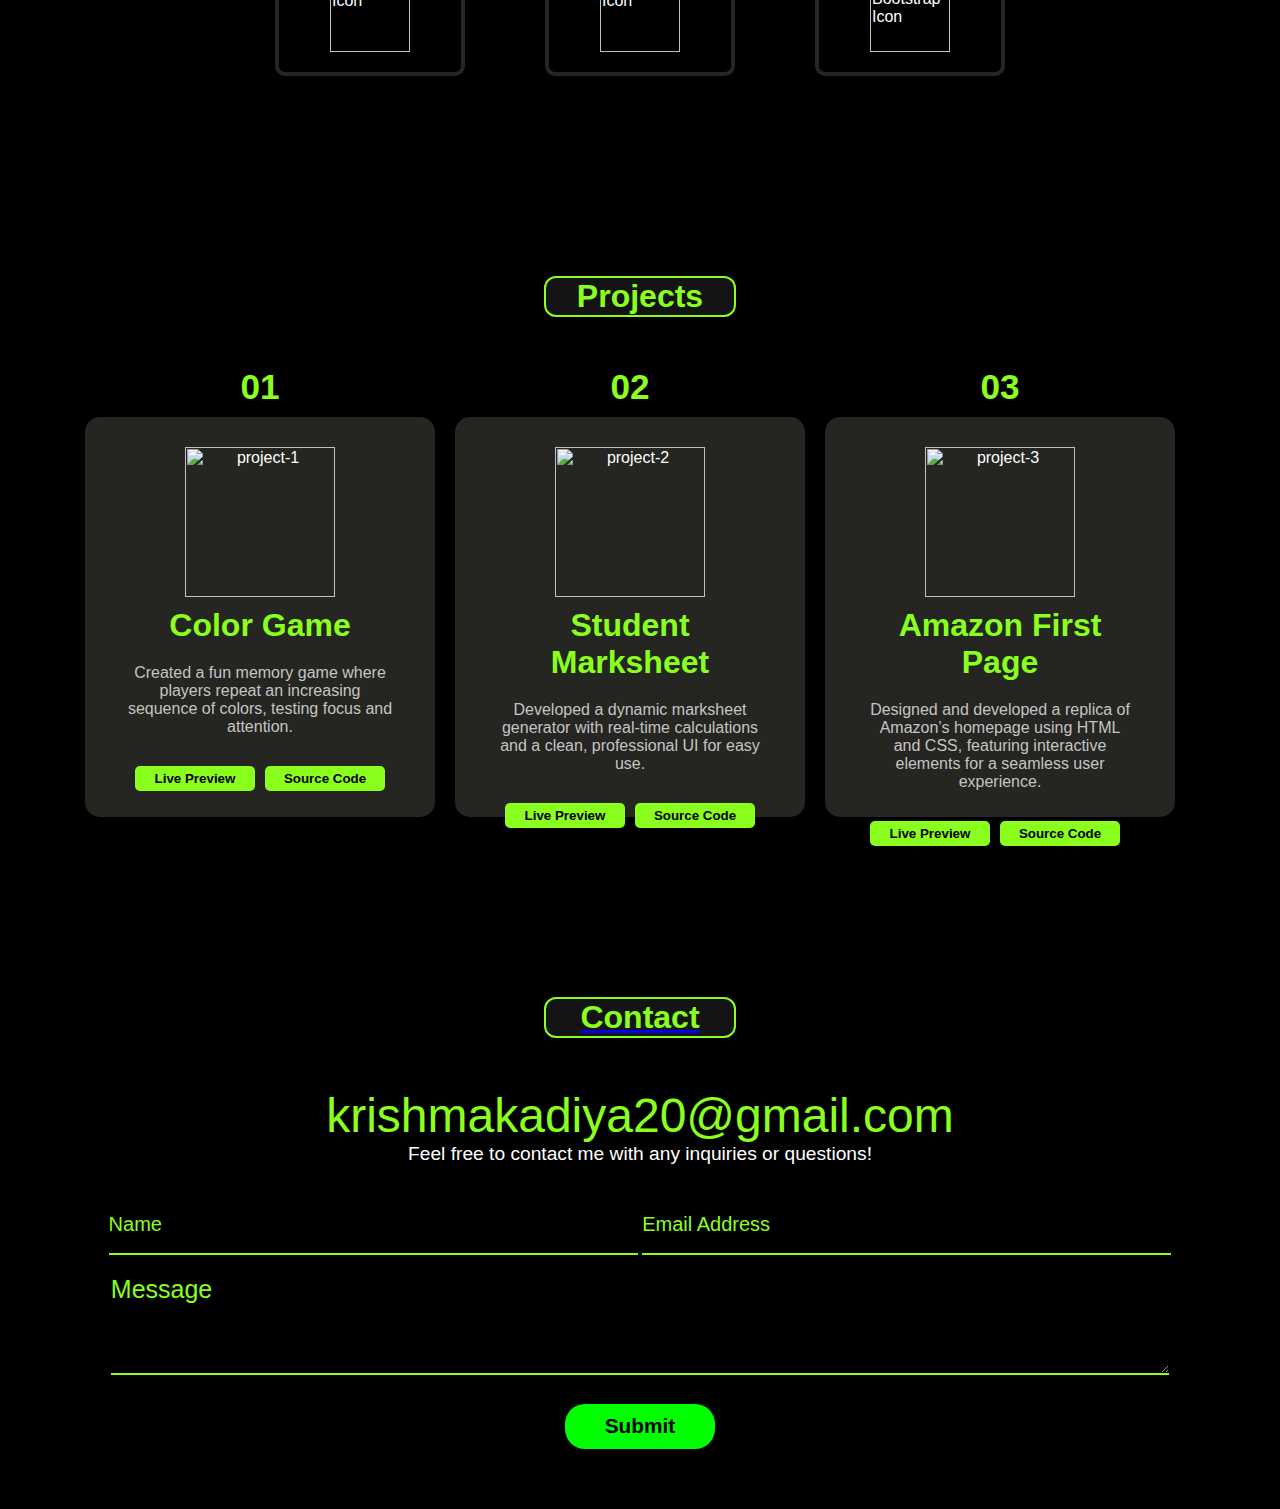
==== commit ffa822a9: "add live preview of project" ====
--- a/Portfolio.html
+++ b/Portfolio.html
@@ -69,8 +69,8 @@
                     spectrum and working on ambitious projects with interesting people.
                 </p>
                 <div class="icons">
-                    <a href="#"><box-icon type='logo' name='github'></box-icon></a>
-                    <a href="#"><box-icon name='linkedin' type='logo' ></box-icon></a>
+                    <a href="https://github.com/krishm04" target="_blank"><box-icon type='logo' name='github'></box-icon></a>
+                    <a href="https://www.linkedin.com/in/krish-makadiya-a37a7a27b" target="_blank"><box-icon name='linkedin' type='logo' ></box-icon></a>
                 </div>
             </div>
         </div>
@@ -103,11 +103,10 @@
                         <img src="/svg/project-2.avif" alt="project-1">
                     </div>
                     <h1>Color Game</h1>
-                    <p>Lorem ipsum dolor sit amet consectetur adipisicing Lorem ipsum dolor sit amet consectetur
-                        adipisicing elit. Voluptate, incidunt.</p>
+                    <p>Created a fun memory game where players repeat an increasing sequence of colors, testing focus and attention.</p>
                     <div class="but-project">
-                        <div class="btn"><button>Live Preview</button></div>
-                        <div class="btn"><button>Source Code</button></div>
+                        <div class="btn"><button><a href="https://siomongamekrish.tiiny.site/" target="_blank">Live Preview</a></button></div>
+                        <div class="btn"><button><a href="https://github.com/krishm04/Simon-Color-Game.git" target="_blank">Source Code</a></button></div>
                     </div>
                 </div>
             </div>
@@ -119,11 +118,10 @@
                         <img src="/svg/project-3.avif" alt="project-2">
                     </div>
                     <h1>Student Marksheet</h1>
-                    <p>Lorem ipsum dolor sit amet consectetur adipisicing Lorem ipsum dolor sit amet consectetur
-                        adipisicing elit. Vero, recusandae.</p>
+                    <p>Developed a dynamic marksheet generator with real-time calculations and a clean, professional UI for easy use.</p>
                     <div class="but-project">
-                        <div class="btn"><button>Live Preview</button></div>
-                        <div class="btn"><button>Source Code</button></div>
+                        <div class="btn"><button><a href="https://marksheetmaker.tiiny.site/" target="_blank">Live Preview</a></button></div>
+                        <div class="btn"><button><a href="https://github.com/krishm04/Student-Marksheet-Generator.git" target="_blank">Source Code</a></button></div>
                     </div>
                 </div>
             </div>
@@ -135,11 +133,10 @@
                         <img src="/svg/project-2.avif" alt="project-3">
                     </div>
                     <h1>Amazon First Page</h1>
-                    <p>Lorem ipsum dolor sit amet consectetur adipisicing Lorem ipsum dolor sit amet consectetur
-                        adipisicing elit. Suscipit, consequuntur.</p>
+                    <p>Designed and developed a replica of Amazon’s homepage using HTML and CSS, featuring interactive elements for a seamless user experience.</p>
                     <div class="but-project">
-                        <div class="btn"><button>Live Preview</button></div>
-                        <div class="btn"><button>Source Code</button></div>
+                        <div class="btn"><button><a href="https://amazonclonekrish.tiiny.site/" target="_blank">Live Preview</a></button></div>
+                        <div class="btn"><button><a href="https://github.com/krishm04/My-Project.git" target="_blank">Source Code</a</button></div>
                     </div>
                 </div>
             </div>
--- a/portfoli.css
+++ b/portfoli.css
@@ -50,7 +50,7 @@
 }
 
 .logo img{
-    height: 110px;
+    height: 100px;
 }
 .nav ul{
     display: flex;
@@ -93,7 +93,7 @@
     transform: translate(0px,-10px);
 }
 .display{
-    padding-top: 250px;
+    padding-top: 220px;
     display: flex;
     justify-content: center;
     align-items: center; 
@@ -294,10 +294,11 @@
 }
 .card h1{
     padding: 10px;
+    color: #8AFF1E;
 }
 .card p {
     font-size: 1rem;
-    color: #fff;
+    color: rgb(197, 196, 196);
     margin-bottom: 20px;
     padding: 10px;
     background-color: transparent; 
@@ -323,6 +324,10 @@
     border-radius: 5px;
     cursor: pointer;
     transition: background 0.3s;
+}
+.but-project .btn button a{
+    text-decoration: none;
+    color: black;
 }
 .but-project .btn button:hover {
     border: solid;
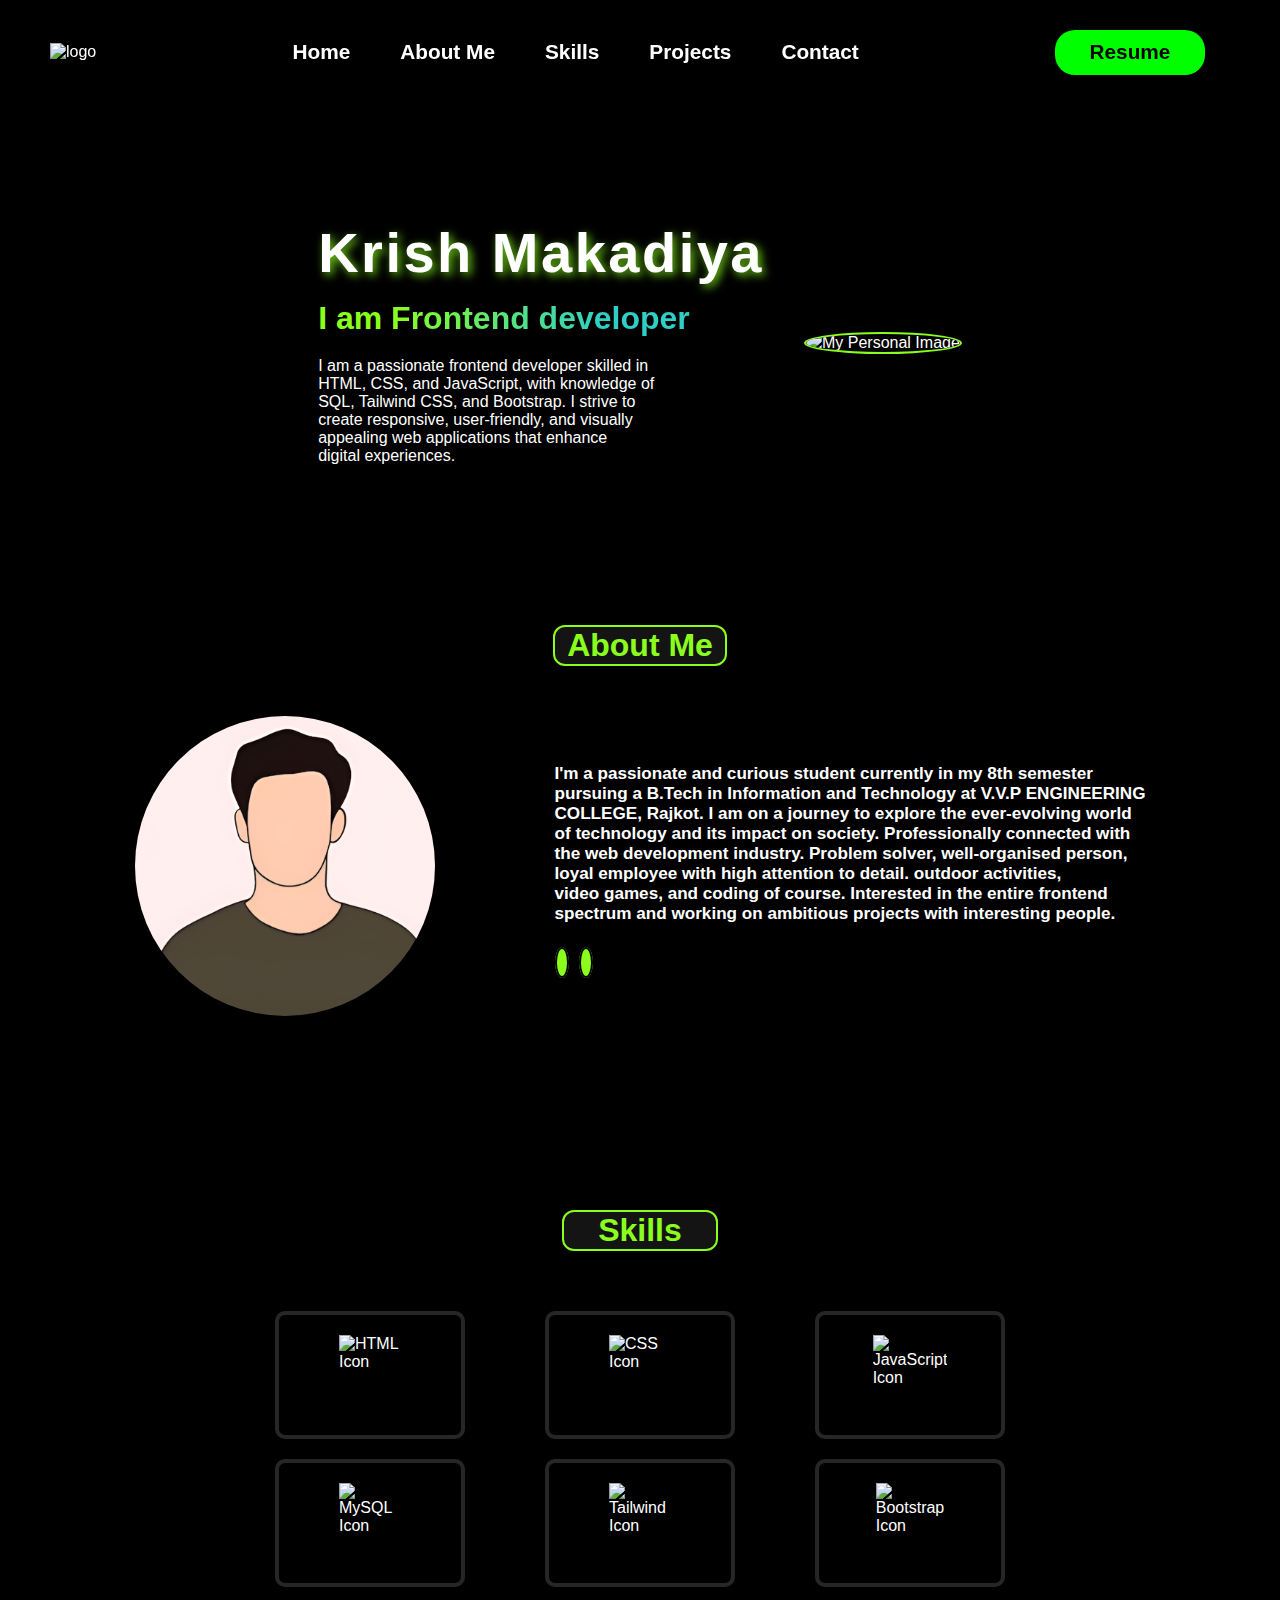
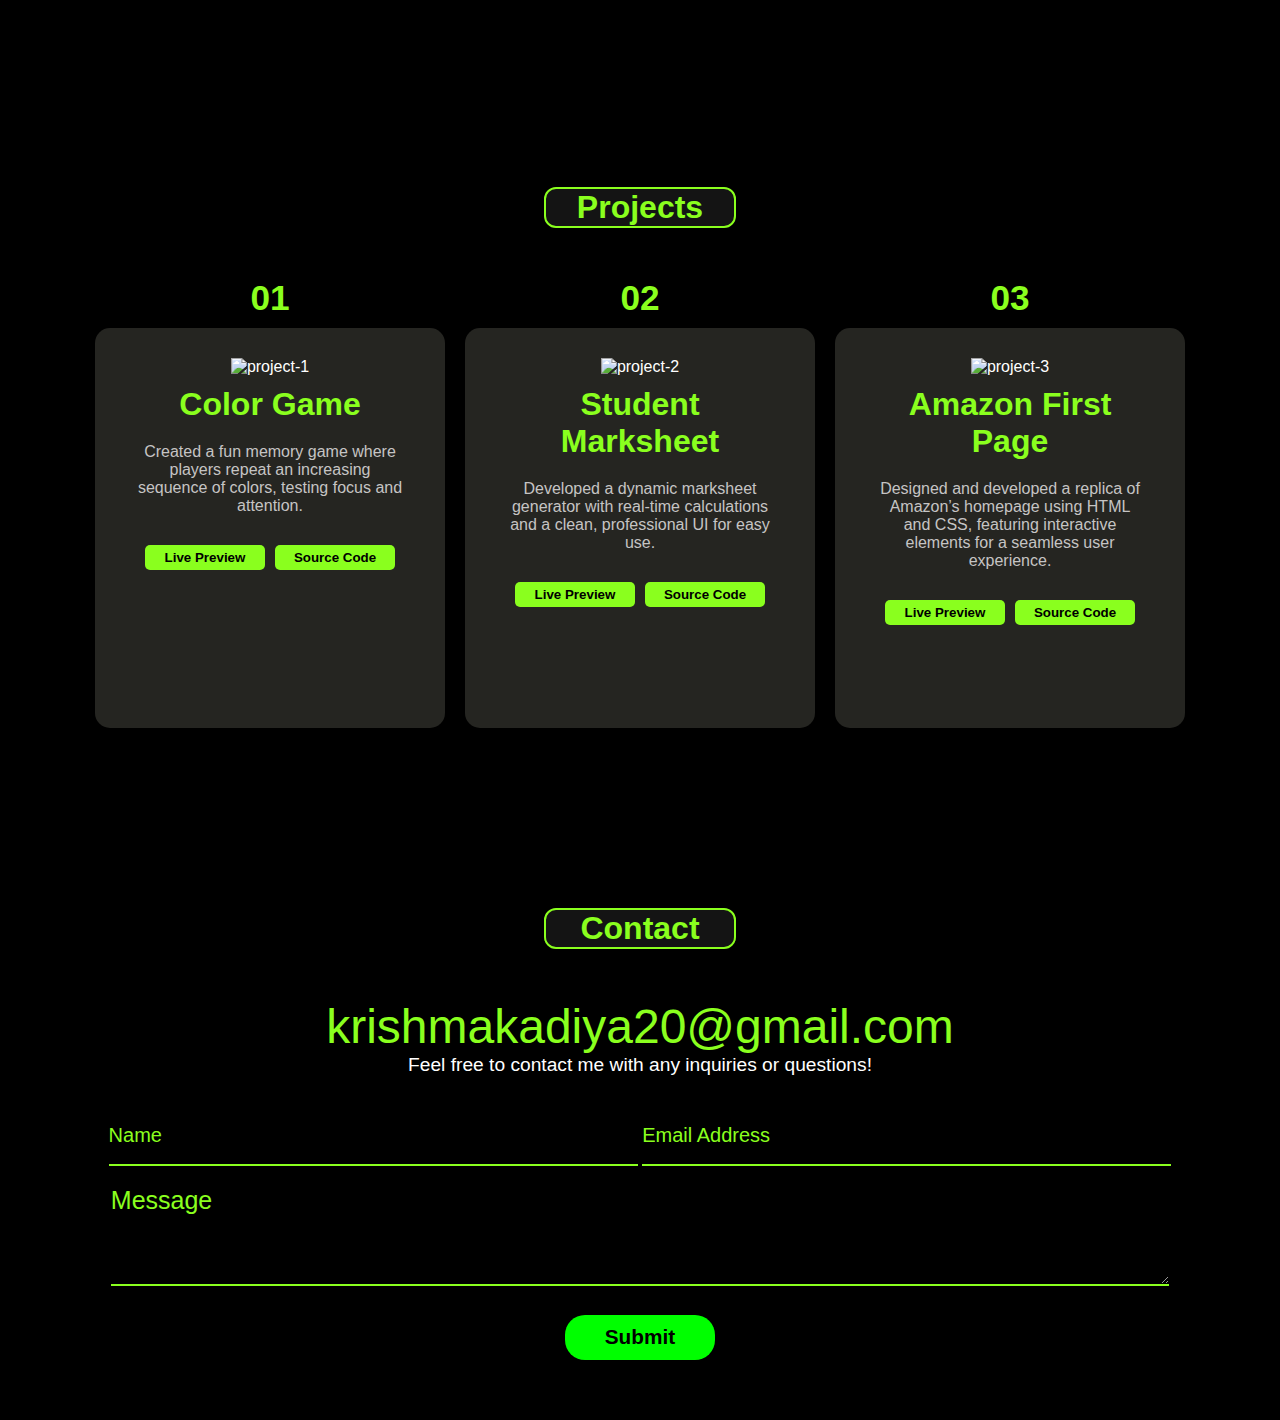
==== commit e43f78e3: "add new pfp and changes" ====
--- a/Portfolio.html
+++ b/Portfolio.html
@@ -1,4 +1,4 @@
-ndex<!DOCTYPE html>
+<!DOCTYPE html>
 <html lang="en">
 
 <head>
@@ -26,7 +26,7 @@
                 </nav>
             </div>
             <div class="hire_btn btn">
-                <button class="hire">Resume</button>
+                <button class="hire"><a href="">Resume</a></button>
             </div>
         </div>
         <section id="#home">
@@ -55,7 +55,7 @@
         <h2 class="heading title">About Me</h2>
         <div class="about-me aft-tit">
             <div class="about-img">
-                <img class="about_me_img" src="/svg/developer-icon.svg">
+                <img class="about_me_img" src="/svg/profile.jpg">
             </div>
             <div class="about_description">
                 <p>
@@ -136,7 +136,7 @@
                     <p>Designed and developed a replica of Amazon’s homepage using HTML and CSS, featuring interactive elements for a seamless user experience.</p>
                     <div class="but-project">
                         <div class="btn"><button><a href="https://amazonclonekrish.tiiny.site/" target="_blank">Live Preview</a></button></div>
-                        <div class="btn"><button><a href="https://github.com/krishm04/My-Project.git" target="_blank">Source Code</a</button></div>
+                        <div class="btn"><button><a href="https://github.com/krishm04/My-Project.git" target="_blank">Source Code</a></button></div>
                     </div>
                 </div>
             </div>
--- a/portfoli.css
+++ b/portfoli.css
@@ -85,6 +85,14 @@
     cursor: pointer;
     transition: all 0.3s ease-in-out;
 }
+.hire a{
+    text-decoration: none;
+    color: black;
+}
+.hire a:hover{
+    text-decoration: none;
+    color: lime;
+}
 .hire:hover{
     background-color: black;
     color: lime;
@@ -172,12 +180,11 @@
     width: 300px;
     height: 300px;
     border-radius: 50%;
-    background-color: #85fb171a;
 }        
 .about-img img:hover {
     transform: scale(1.07);
     cursor: pointer;
-    box-shadow: 0px 0px 30px #8AFF1E;
+    box-shadow: 0px 0px 30px #e3e3e3;
 }
 .about_description p{
     font-weight: bold;
@@ -418,7 +425,4 @@
     box-shadow: 0px 0px 20px lime;
     border:2px solid #8AFF1E;
     transform: translate(0px,-10px);
-
-}
-
-
+}